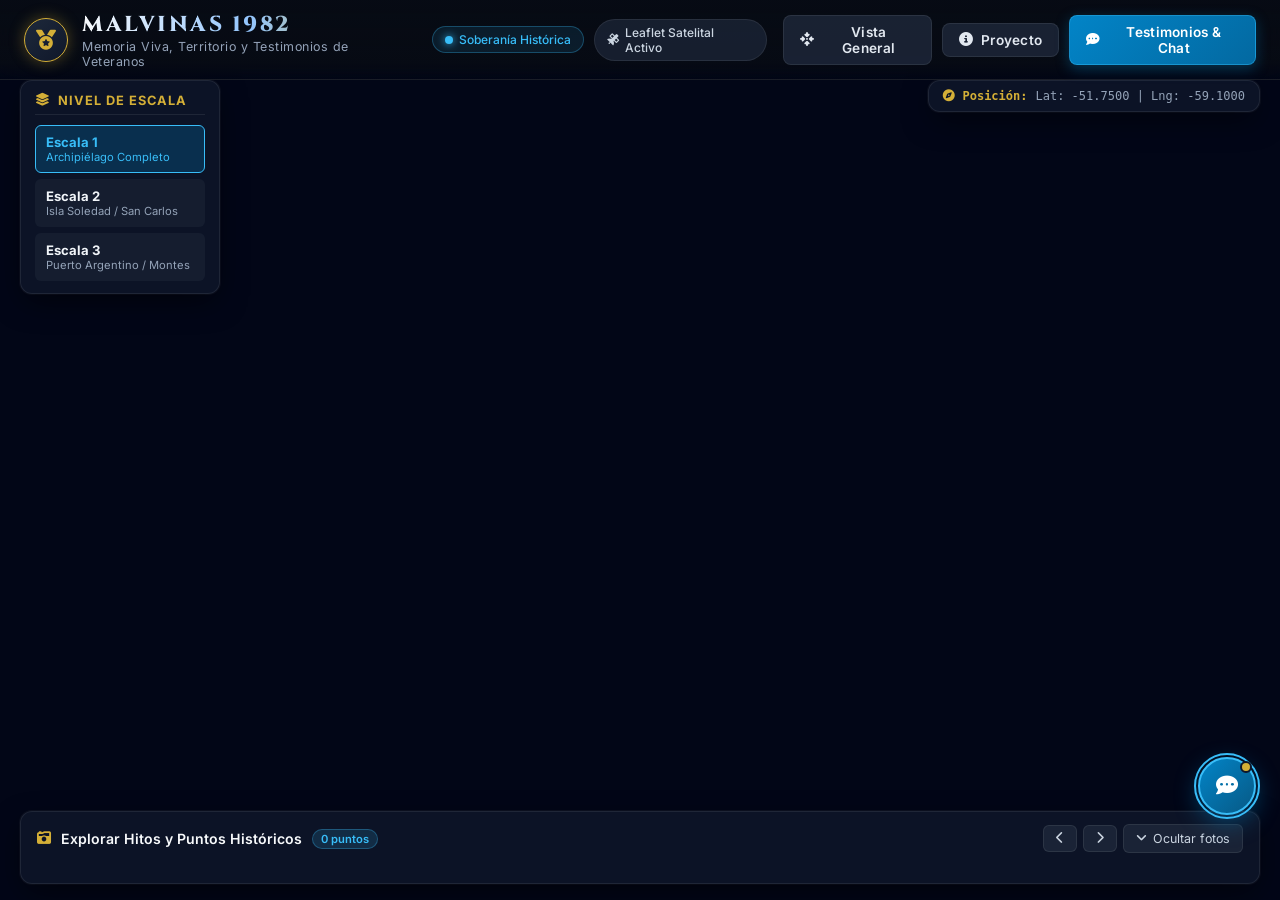
==== index.html @ 381d11f9 "Add files via upload" ====
<!DOCTYPE html>
<html lang="es">
<head>
  <meta charset="UTF-8">
  <meta name="viewport" content="width=device-width, initial-scale=1.0">
  <meta name="description" content="Portal interactivo conmemorativo de la Guerra de Malvinas de 1982. Exploración cartográfica por escalas, testimonios de veteranos e inteligencia artificial para la preservación de la memoria.">
  <title>Malvinas 1982 | Memoria, Territorio y Testimonios</title>

  <!-- Google Fonts: Cinzel para títulos conmemorativos e Inter para la interfaz moderna -->
  <link rel="preconnect" href="https://fonts.googleapis.com">
  <link rel="preconnect" href="https://fonts.gstatic.com" crossorigin>
  <link href="https://fonts.googleapis.com/css2?family=Cinzel:wght@600;700;900&family=Inter:wght@300;400;500;600;700&display=swap" rel="stylesheet">

  <!-- Leaflet.js CSS (100% Gratuito y Libre) -->
  <link rel="stylesheet" href="https://unpkg.com/leaflet@1.9.4/dist/leaflet.css" integrity="sha256-p4NxAoJBhIIN+hmNHrzRCf9tD/miZyoHS5obTRR9BMY=" crossorigin="" />

  <!-- Font Awesome para Iconografía -->
  <link rel="stylesheet" href="https://cdnjs.cloudflare.com/ajax/libs/font-awesome/6.5.1/css/all.min.css">

  <!-- Estilos del Proyecto -->
  <link rel="stylesheet" href="styles.css">
</head>
<body>

  <!-- ==================== HEADER / HERO CONMEMORATIVO ==================== -->
  <header class="main-header" id="main-header">
    <div class="header-content">
      <div class="brand">
        <div class="memorial-crest">
          <i class="fa-solid fa-medal"></i>
        </div>
        <div class="brand-text">
          <h1>MALVINAS 1982</h1>
          <p class="subtitle">Memoria Viva, Territorio y Testimonios de Veteranos</p>
        </div>
      </div>

      <div class="header-badges">
        <span class="badge badge-flag">
          <span class="flag-dot"></span> Soberanía Histórica
        </span>
        <span class="badge badge-pulse">
          <i class="fa-solid fa-satellite"></i> Leaflet Satelital Activo
        </span>
      </div>

      <nav class="header-controls">
        <button id="btn-reset-map" class="btn btn-secondary" title="Centrar vista en las Islas Malvinas">
          <i class="fa-solid fa-arrows-to-dot"></i> Vista General
        </button>
        <button id="btn-toggle-info" class="btn btn-secondary" title="Ver información del proyecto">
          <i class="fa-solid fa-circle-info"></i> Proyecto
        </button>
        <button id="btn-open-chat-header" class="btn btn-primary" title="Abrir espacio de testimonios y consultas">
          <i class="fa-solid fa-comment-dots"></i> Testimonios & Chat
        </button>
      </nav>
    </div>
  </header>

  <!-- ==================== CONTENEDOR PRINCIPAL: MAPA INTERACTIVO ==================== -->
  <main class="map-viewport-wrapper">
    <!-- Contenedor del Mapa Leaflet -->
    <div id="map" class="interactive-map"></div>

    <!-- Barra Superior de Control de Escalas y Capas Flotante -->
    <div class="map-floating-overlay top-left">
      <div class="scale-selector-card glass-panel">
        <div class="scale-header">
          <i class="fa-solid fa-layer-group"></i>
          <span>Nivel de Escala</span>
        </div>
        <div class="scale-buttons" id="scale-buttons">
          <button class="scale-btn active" data-zoom="8" data-lat="-51.75" data-lng="-59.10">
            <strong>Escala 1</strong>
            <small>Archipiélago Completo</small>
          </button>
          <button class="scale-btn" data-zoom="10" data-lat="-51.70" data-lng="-58.50">
            <strong>Escala 2</strong>
            <small>Isla Soledad / San Carlos</small>
          </button>
          <button class="scale-btn" data-zoom="13" data-lat="-51.692" data-lng="-57.858">
            <strong>Escala 3</strong>
            <small>Puerto Argentino / Montes</small>
          </button>
        </div>
      </div>
    </div>

    <!-- Leyenda Cartográfica y Coordenadas -->
    <div class="map-floating-overlay top-right">
      <div class="coordinates-card glass-panel" id="coordinates-display">
        <span class="coord-label"><i class="fa-solid fa-compass"></i> Posición:</span>
        <span id="coord-values">Lat: -51.7500 | Lng: -59.1000</span>
      </div>
    </div>

    <!-- ==================== CINTA INFERIOR DE EXPLORACIÓN FOTOGRÁFICA (Como Google Maps) ==================== -->
    <section class="photo-exploration-strip glass-panel" id="photo-strip" aria-label="Exploración fotográfica de hitos históricos">
      <div class="strip-header">
        <div class="strip-title">
          <i class="fa-solid fa-camera-retro"></i>
          <span>Explorar Hitos y Puntos Históricos</span>
          <span class="badge-count" id="points-count">0 puntos</span>
        </div>
        <div class="strip-actions">
          <button id="btn-scroll-left" class="btn-scroll" title="Desplazar a la izquierda"><i class="fa-solid fa-chevron-left"></i></button>
          <button id="btn-scroll-right" class="btn-scroll" title="Desplazar a la derecha"><i class="fa-solid fa-chevron-right"></i></button>
          <button id="btn-toggle-strip" class="btn-toggle-strip" title="Minimizar / Expandir galería de fotos">
            <i class="fa-solid fa-angle-down" id="toggle-strip-icon"></i>
            <span id="toggle-strip-text">Ocultar fotos</span>
          </button>
        </div>
      </div>

      <!-- Carrusel horizontal de fotos de escala / lugares -->
      <div class="photo-cards-container" id="photo-cards-container">
        <!-- Generado dinámicamente desde app.js con datos de puntos históricos -->
      </div>
    </section>
  </main>

  <!-- ==================== MODAL DE INFORMACIÓN HISTÓRICA DETALLADA ==================== -->
  <div class="modal-backdrop" id="modal-backdrop">
    <div class="detail-modal glass-panel" id="detail-modal">
      <button class="modal-close" id="modal-close-btn" aria-label="Cerrar ventana"><i class="fa-solid fa-xmark"></i></button>
      <div class="modal-image-container">
        <img id="modal-image" src="" alt="Fotografía histórica">
        <div class="modal-badge-container">
          <span class="modal-tag" id="modal-tag">Zona Histórica</span>
        </div>
      </div>
      <div class="modal-body">
        <h2 id="modal-title">Título del Hito</h2>
        <p class="modal-date" id="modal-date"><i class="fa-regular fa-calendar"></i> Fecha clave: 1982</p>
        <div class="modal-description" id="modal-description">
          Descripción detallada del combate, el regimiento involucrado y su significado histórico.
        </div>
        <div class="modal-footer-actions">
          <button class="btn btn-secondary" id="btn-fly-to-point">
            <i class="fa-solid fa-location-crosshairs"></i> Enfocar en Mapa
          </button>
          <button class="btn btn-primary" id="btn-story-about-this">
            <i class="fa-solid fa-feather-pointed"></i> Dejar o Consultar Testimonio sobre este lugar
          </button>
        </div>
      </div>
    </div>
  </div>

  <!-- ==================== MODAL INFORMATIVO DEL PROYECTO (SECTORES 1, 2 Y 3) ==================== -->
  <div class="modal-backdrop" id="info-modal-backdrop">
    <div class="detail-modal glass-panel info-project-modal">
      <button class="modal-close" id="info-modal-close-btn" aria-label="Cerrar"><i class="fa-solid fa-xmark"></i></button>
      <div class="modal-body">
        <h2>Proyecto Académico: Malvinas 1982</h2>
        <p class="lead-text">Plataforma interactiva para la divulgación histórica y el rescate de la memoria viva.</p>
        
        <div class="sectors-grid">
          <div class="sector-card active-sector">
            <div class="sector-icon"><i class="fa-solid fa-laptop-code"></i></div>
            <h3>Sector 1 (Frontend UI/UX)</h3>
            <p>Mapa satelital libre (Leaflet.js), galería de fotos sincronizada y widget conversacional.</p>
            <span class="sector-status">Módulo Actual</span>
          </div>

          <div class="sector-card">
            <div class="sector-icon"><i class="fa-solid fa-brain"></i></div>
            <h3>Sector 2 (Agente IA)</h3>
            <p>Procesamiento de lenguaje natural y recopilación respetuosa de historias de veteranos.</p>
            <span class="sector-status">En Desarrollo</span>
          </div>

          <div class="sector-card">
            <div class="sector-icon"><i class="fa-solid fa-server"></i></div>
            <h3>Sector 3 (API & Base de Datos)</h3>
            <p>Persistencia segura de testimonios, gestión de sesiones y almacenamiento histórico.</p>
            <span class="sector-status">En Desarrollo</span>
          </div>
        </div>

        <div class="modal-footer-actions">
          <button class="btn btn-primary" id="btn-close-project-info">Entendido</button>
        </div>
      </div>
    </div>
  </div>

  <!-- ==================== WIDGET DE CHATBOT (BURBUJA FLOTANTE) ==================== -->
  <div class="chatbot-widget-container" id="chatbot-container">
    <!-- Botón Burbuja Flotante -->
    <button class="chat-bubble-button" id="chat-toggle-button" aria-label="Abrir asistente de testimonios y consultas">
      <div class="bubble-pulse-ring"></div>
      <i class="fa-solid fa-comment-dots icon-open"></i>
      <i class="fa-solid fa-xmark icon-close"></i>
      <span class="bubble-notification-dot"></span>
    </button>

    <!-- Ventana Desplegable del Chatbot -->
    <div class="chat-window glass-panel" id="chat-window">
      <!-- Encabezado del Chat -->
      <div class="chat-header">
        <div class="chat-avatar">
          <i class="fa-solid fa-flag"></i>
        </div>
        <div class="chat-info">
          <h3>Testimonios de Malvinas</h3>
          <p class="chat-status"><span class="status-indicator"></span> Agente IA listo (Sector 2 & 3)</p>
        </div>
        <div class="chat-header-actions">
          <button id="btn-minimize-chat" title="Minimizar chat"><i class="fa-solid fa-minus"></i></button>
        </div>
      </div>

      <!-- Selector de Modo de Interacción -->
      <div class="chat-mode-tabs">
        <button class="chat-tab active" id="tab-veterano" data-mode="testimonio_veterano">
          <i class="fa-solid fa-user-shield"></i> Soy Veterano (Contar Historia)
        </button>
        <button class="chat-tab" id="tab-consulta" data-mode="consulta_historica">
          <i class="fa-solid fa-book-bookmark"></i> Consulta Histórica
        </button>
      </div>

      <!-- Área de Mensajes -->
      <div class="chat-messages" id="chat-messages">
        <!-- Mensaje de bienvenida inicial -->
        <div class="message-bubble bot-message">
          <div class="bubble-sender"><i class="fa-solid fa-shield-halved"></i> Guardián de la Memoria</div>
          <div class="bubble-text">
            Bienvenido al portal conmemorativo de Malvinas. Si eres veterano o familiar, este espacio está dedicado a preservar tu historia de forma permanente. Si deseas aprender o investigar sobre los hechos de 1982, puedes realizar cualquier consulta histórica.
          </div>
          <span class="message-time">Ahora</span>
        </div>
      </div>

      <!-- Indicador de "Escribiendo..." -->
      <div class="chat-typing-indicator" id="chat-typing" style="display: none;">
        <span></span><span></span><span></span>
        <small>El agente de IA está procesando...</small>
      </div>

      <!-- Sugerencias Rápidas / Chips -->
      <div class="chat-chips-container" id="chat-chips">
        <button class="chip-btn" data-text="Quiero registrar mi vivencia en las islas">🎖️ Contar mi historia</button>
        <button class="chip-btn" data-text="¿Qué ocurrió en el combate de Monte Longdon?">📍 Monte Longdon</button>
        <button class="chip-btn" data-text="¿Cuál fue el rol del Batallón de Infantería de Marina 5?">⚓ BIM 5</button>
      </div>

      <!-- Formulario de Entrada de Mensaje -->
      <form class="chat-input-form" id="chat-form">
        <div class="input-wrapper">
          <textarea id="chat-input" placeholder="Escribe tu testimonio o consulta histórica..." rows="1" required></textarea>
        </div>
        <button type="submit" class="btn-send-message" id="btn-send" title="Enviar mensaje">
          <i class="fa-solid fa-paper-plane"></i>
        </button>
      </form>
    </div>
  </div>

  <!-- Leaflet.js JS (100% Gratuito y Libre) -->
  <script src="https://unpkg.com/leaflet@1.9.4/dist/leaflet.js" integrity="sha256-20nQCchB9co0qIjJZRGuk2/Z9VM+kNiyxNV1lvTlZBo=" crossorigin=""></script>

  <!-- Lógica Principal del Frontend (Sector 1) -->
  <script src="app.js"></script>
</body>
</html>
---- styles.css ----
/* ==========================================================================
   MALVINAS 1982 - SISTEMA DE DISEÑO & ESTILOS GLOBALES
   ========================================================================== */

:root {
  /* Paleta Solemne & Austral */
  --bg-primary: #070b14;
  --bg-surface: #0f172a;
  --bg-card: rgba(15, 23, 42, 0.85);
  --bg-card-hover: rgba(30, 41, 59, 0.95);
  
  /* Colores de Acento y Conmemorativos */
  --accent-gold: #d4af37;
  --accent-gold-light: #fef08a;
  --accent-gold-glow: rgba(212, 175, 55, 0.35);
  --accent-cyan: #38bdf8;
  --accent-blue-deep: #0284c7;
  --accent-flag-white: #f8fafc;
  --accent-flag-blue: #70b7ff;

  /* Estados y Alertas */
  --color-success: #10b981;
  --color-danger: #ef4444;

  /* Tipografías */
  --font-serif: 'Cinzel', serif, Georgia;
  --font-sans: 'Inter', -apple-system, BlinkMacSystemFont, 'Segoe UI', Roboto, sans-serif;

  /* Bordes, Sombras y Blur */
  --border-subtle: rgba(255, 255, 255, 0.08);
  --border-active: rgba(212, 175, 55, 0.6);
  --shadow-lg: 0 10px 30px -5px rgba(0, 0, 0, 0.6), 0 0 1px 1px rgba(255, 255, 255, 0.05);
  --shadow-glow: 0 0 25px rgba(56, 189, 248, 0.25);
  --glass-blur: blur(12px);

  /* Transiciones */
  --transition-fast: 0.2s cubic-bezier(0.4, 0, 0.2, 1);
  --transition-normal: 0.35s cubic-bezier(0.4, 0, 0.2, 1);
}

/* ==================== RESET & BASE ==================== */
*, *::before, *::after {
  box-sizing: border-box;
  margin: 0;
  padding: 0;
}

html, body {
  width: 100%;
  height: 100%;
  overflow: hidden;
  background-color: var(--bg-primary);
  color: var(--accent-flag-white);
  font-family: var(--font-sans);
  -webkit-font-smoothing: antialiased;
}

button {
  font-family: inherit;
  cursor: pointer;
  border: none;
  background: none;
  outline: none;
  transition: all var(--transition-fast);
}

/* ==================== HEADER CONMEMORATIVO ==================== */
.main-header {
  position: absolute;
  top: 0;
  left: 0;
  right: 0;
  z-index: 1000;
  background: linear-gradient(180deg, rgba(7, 11, 20, 0.95) 0%, rgba(7, 11, 20, 0.75) 80%, transparent 100%);
  backdrop-filter: var(--glass-blur);
  border-bottom: 1px solid var(--border-subtle);
  padding: 10px 24px;
}

.header-content {
  display: flex;
  align-items: center;
  justify-content: space-between;
  max-width: 1800px;
  margin: 0 auto;
  gap: 16px;
}

.brand {
  display: flex;
  align-items: center;
  gap: 14px;
}

.memorial-crest {
  width: 44px;
  height: 44px;
  border-radius: 50%;
  background: linear-gradient(135deg, #1e293b, #0f172a);
  border: 1.5px solid var(--accent-gold);
  display: flex;
  align-items: center;
  justify-content: center;
  color: var(--accent-gold);
  font-size: 1.25rem;
  box-shadow: 0 0 15px var(--accent-gold-glow);
}

.brand-text h1 {
  font-family: var(--font-serif);
  font-size: 1.35rem;
  font-weight: 800;
  letter-spacing: 2.5px;
  background: linear-gradient(90deg, #f8fafc, #93c5fd, #d4af37);
  -webkit-background-clip: text;
  -webkit-text-fill-color: transparent;
}

.brand-text .subtitle {
  font-size: 0.78rem;
  color: #94a3b8;
  letter-spacing: 0.5px;
}

.header-badges {
  display: flex;
  align-items: center;
  gap: 10px;
}

.badge {
  display: inline-flex;
  align-items: center;
  gap: 6px;
  padding: 5px 12px;
  border-radius: 999px;
  font-size: 0.75rem;
  font-weight: 500;
  background: rgba(30, 41, 59, 0.7);
  border: 1px solid var(--border-subtle);
  color: #cbd5e1;
}

.badge-flag {
  background: rgba(56, 189, 248, 0.1);
  border-color: rgba(56, 189, 248, 0.3);
  color: var(--accent-cyan);
}

.flag-dot {
  width: 8px;
  height: 8px;
  border-radius: 50%;
  background: #38bdf8;
  box-shadow: 0 0 8px #38bdf8;
}

.header-controls {
  display: flex;
  align-items: center;
  gap: 10px;
}

/* ==================== BOTONES GENERALES ==================== */
.btn {
  display: inline-flex;
  align-items: center;
  gap: 8px;
  padding: 8px 16px;
  border-radius: 8px;
  font-size: 0.85rem;
  font-weight: 600;
  letter-spacing: 0.3px;
  transition: all var(--transition-fast);
}

.btn-primary {
  background: linear-gradient(135deg, #0284c7, #0369a1);
  color: #ffffff;
  border: 1px solid rgba(56, 189, 248, 0.4);
  box-shadow: 0 4px 14px rgba(2, 132, 199, 0.35);
}

.btn-primary:hover {
  background: linear-gradient(135deg, #0369a1, #0284c7);
  transform: translateY(-1px);
  box-shadow: 0 6px 18px rgba(2, 132, 199, 0.5);
}

.btn-secondary {
  background: rgba(30, 41, 59, 0.8);
  color: #e2e8f0;
  border: 1px solid var(--border-subtle);
}

.btn-secondary:hover {
  background: rgba(51, 65, 85, 0.9);
  border-color: rgba(255, 255, 255, 0.2);
  transform: translateY(-1px);
}

/* ==================== VIEWPORT DEL MAPA ==================== */
.map-viewport-wrapper {
  position: relative;
  width: 100vw;
  height: 100vh;
  padding-top: 65px;
}

.interactive-map {
  width: 100%;
  height: 100%;
  background: #020617;
  z-index: 1;
}

/* ==================== PANELES FLOTANTES SOBRE EL MAPA ==================== */
.glass-panel {
  background: var(--bg-card);
  backdrop-filter: var(--glass-blur);
  border: 1px solid var(--border-subtle);
  border-radius: 12px;
  box-shadow: var(--shadow-lg);
}

.map-floating-overlay {
  position: absolute;
  z-index: 500;
  pointer-events: none;
}

.map-floating-overlay > * {
  pointer-events: auto;
}

.map-floating-overlay.top-left {
  top: 80px;
  left: 20px;
}

.map-floating-overlay.top-right {
  top: 80px;
  right: 20px;
}

/* Selector de Escalas */
.scale-selector-card {
  padding: 12px 14px;
  display: flex;
  flex-direction: column;
  gap: 10px;
  min-width: 200px;
}

.scale-header {
  display: flex;
  align-items: center;
  gap: 8px;
  font-size: 0.8rem;
  text-transform: uppercase;
  letter-spacing: 1px;
  color: var(--accent-gold);
  font-weight: 700;
  padding-bottom: 6px;
  border-bottom: 1px solid var(--border-subtle);
}

.scale-buttons {
  display: flex;
  flex-direction: column;
  gap: 6px;
}

.scale-btn {
  display: flex;
  flex-direction: column;
  align-items: flex-start;
  padding: 8px 10px;
  border-radius: 6px;
  background: rgba(30, 41, 59, 0.5);
  border: 1px solid transparent;
  color: #94a3b8;
  text-align: left;
}

.scale-btn strong {
  font-size: 0.82rem;
  color: #f1f5f9;
}

.scale-btn small {
  font-size: 0.7rem;
}

.scale-btn:hover {
  background: rgba(51, 65, 85, 0.7);
  color: #ffffff;
}

.scale-btn.active {
  background: rgba(2, 132, 199, 0.25);
  border-color: var(--accent-cyan);
  color: var(--accent-cyan);
}

.scale-btn.active strong {
  color: var(--accent-cyan);
}

/* Coordenadas */
.coordinates-card {
  padding: 8px 14px;
  font-size: 0.75rem;
  font-family: monospace;
  color: #94a3b8;
  display: flex;
  align-items: center;
  gap: 8px;
}

.coordinates-card .coord-label {
  color: var(--accent-gold);
  font-weight: 600;
}

/* ==================== CINTA INFERIOR DE FOTOS (GOOGLE MAPS STYLE) ==================== */
.photo-exploration-strip {
  position: absolute;
  bottom: 16px;
  left: 20px;
  right: 20px;
  z-index: 600;
  padding: 12px 16px 14px;
  display: flex;
  flex-direction: column;
  gap: 10px;
  transition: transform var(--transition-normal), opacity var(--transition-normal);
  max-width: 1760px;
  margin: 0 auto;
}

.photo-exploration-strip.minimized {
  transform: translateY(calc(100% - 46px));
}

.strip-header {
  display: flex;
  align-items: center;
  justify-content: space-between;
}

.strip-title {
  display: flex;
  align-items: center;
  gap: 10px;
  font-size: 0.88rem;
  font-weight: 600;
  color: #f8fafc;
}

.strip-title i {
  color: var(--accent-gold);
}

.badge-count {
  font-size: 0.7rem;
  padding: 2px 8px;
  border-radius: 999px;
  background: rgba(56, 189, 248, 0.15);
  color: var(--accent-cyan);
  border: 1px solid rgba(56, 189, 248, 0.3);
}

.strip-actions {
  display: flex;
  align-items: center;
  gap: 6px;
}

.btn-scroll, .btn-toggle-strip {
  padding: 6px 12px;
  border-radius: 6px;
  background: rgba(30, 41, 59, 0.8);
  border: 1px solid var(--border-subtle);
  color: #cbd5e1;
  font-size: 0.78rem;
  display: inline-flex;
  align-items: center;
  gap: 6px;
}

.btn-scroll:hover, .btn-toggle-strip:hover {
  background: rgba(51, 65, 85, 0.9);
  color: #ffffff;
  border-color: rgba(255, 255, 255, 0.2);
}

/* Carrusel Horizontal */
.photo-cards-container {
  display: flex;
  gap: 12px;
  overflow-x: auto;
  overflow-y: hidden;
  padding-bottom: 6px;
  scroll-behavior: smooth;
}

.photo-cards-container::-webkit-scrollbar {
  height: 6px;
}

.photo-cards-container::-webkit-scrollbar-track {
  background: rgba(15, 23, 42, 0.6);
  border-radius: 4px;
}

.photo-cards-container::-webkit-scrollbar-thumb {
  background: rgba(71, 85, 105, 0.7);
  border-radius: 4px;
}

.photo-cards-container::-webkit-scrollbar-thumb:hover {
  background: var(--accent-cyan);
}

/* Tarjeta Individual de Foto */
.photo-card {
  flex: 0 0 200px;
  height: 140px;
  position: relative;
  border-radius: 8px;
  overflow: hidden;
  cursor: pointer;
  border: 1.5px solid var(--border-subtle);
  background: #020617;
  transition: transform var(--transition-fast), border-color var(--transition-fast), box-shadow var(--transition-fast);
}

.photo-card:hover {
  transform: translateY(-4px);
  border-color: var(--accent-cyan);
  box-shadow: 0 8px 20px rgba(0, 0, 0, 0.7), 0 0 12px rgba(56, 189, 248, 0.4);
}

.photo-card.active {
  border-color: var(--accent-gold);
  box-shadow: 0 0 18px var(--accent-gold-glow);
}

.photo-card-img {
  width: 100%;
  height: 100%;
  object-fit: cover;
  transition: transform 0.5s ease;
}

.photo-card:hover .photo-card-img {
  transform: scale(1.08);
}

.photo-card-overlay {
  position: absolute;
  inset: 0;
  background: linear-gradient(180deg, rgba(0, 0, 0, 0.2) 0%, rgba(7, 11, 20, 0.9) 100%);
  display: flex;
  flex-direction: column;
  justify-content: space-between;
  padding: 8px 10px;
}

.photo-card-badge {
  align-self: flex-start;
  font-size: 0.65rem;
  font-weight: 700;
  padding: 2px 6px;
  border-radius: 4px;
  background: rgba(15, 23, 42, 0.85);
  backdrop-filter: blur(4px);
  color: var(--accent-cyan);
  border: 1px solid rgba(56, 189, 248, 0.3);
}

.photo-card-info h4 {
  font-size: 0.82rem;
  font-weight: 600;
  color: #f8fafc;
  margin-bottom: 2px;
  white-space: nowrap;
  overflow: hidden;
  text-overflow: ellipsis;
}

.photo-card-info p {
  font-size: 0.68rem;
  color: #94a3b8;
  display: flex;
  align-items: center;
  gap: 4px;
}

/* ==================== CUSTOM LEAFLET STYLING ==================== */
.leaflet-popup-content-wrapper {
  background: rgba(15, 23, 42, 0.95) !important;
  backdrop-filter: blur(12px) !important;
  color: #f8fafc !important;
  border-radius: 10px !important;
  border: 1px solid var(--border-active) !important;
  box-shadow: 0 10px 25px rgba(0, 0, 0, 0.7) !important;
}

.leaflet-popup-tip {
  background: rgba(15, 23, 42, 0.95) !important;
  border: 1px solid var(--border-active) !important;
}

.custom-popup-content h3 {
  font-family: var(--font-serif);
  font-size: 1rem;
  color: var(--accent-gold);
  margin-bottom: 4px;
}

.custom-popup-content p {
  font-size: 0.78rem;
  color: #cbd5e1;
  line-height: 1.4;
  margin-bottom: 8px;
}

.popup-link-btn {
  font-size: 0.75rem;
  color: var(--accent-cyan);
  font-weight: 600;
  display: inline-flex;
  align-items: center;
  gap: 4px;
}

.popup-link-btn:hover {
  text-decoration: underline;
}

/* Custom Marker Pins */
.memorial-pin {
  width: 32px;
  height: 32px;
  background: linear-gradient(135deg, #d4af37, #996515);
  border: 2px solid #ffffff;
  border-radius: 50%;
  display: flex;
  align-items: center;
  justify-content: center;
  color: #ffffff;
  font-size: 0.85rem;
  box-shadow: 0 0 14px rgba(212, 175, 55, 0.8);
  position: relative;
  cursor: pointer;
  transition: transform var(--transition-fast);
}

.memorial-pin:hover {
  transform: scale(1.2);
}

.memorial-pin::after {
  content: '';
  position: absolute;
  width: 100%;
  height: 100%;
  border-radius: 50%;
  border: 2px solid var(--accent-gold);
  animation: pulse-ring 2s infinite;
}

@keyframes pulse-ring {
  0% { transform: scale(1); opacity: 0.8; }
  100% { transform: scale(1.8); opacity: 0; }
}

/* ==================== WIDGET DE CHATBOT (BURBUJA FLOTANTE) ==================== */
.chatbot-widget-container {
  position: fixed;
  bottom: 85px;
  right: 24px;
  z-index: 1100;
}

/* Botón Burbuja Flotante */
.chat-bubble-button {
  width: 58px;
  height: 58px;
  border-radius: 50%;
  background: linear-gradient(135deg, #0284c7, #075985);
  border: 2px solid var(--accent-cyan);
  color: #ffffff;
  font-size: 1.35rem;
  display: flex;
  align-items: center;
  justify-content: center;
  box-shadow: 0 8px 25px rgba(2, 132, 199, 0.45);
  position: relative;
  transition: transform var(--transition-normal), box-shadow var(--transition-normal);
}

.chat-bubble-button:hover {
  transform: scale(1.08);
  box-shadow: 0 10px 30px rgba(2, 132, 199, 0.65);
}

.chat-bubble-button .icon-close {
  display: none;
}

.chatbot-widget-container.open .icon-open {
  display: none;
}

.chatbot-widget-container.open .icon-close {
  display: block;
}

.bubble-pulse-ring {
  position: absolute;
  inset: -6px;
  border-radius: 50%;
  border: 2px solid var(--accent-cyan);
  animation: pulse-ring 2.5s infinite;
}

.bubble-notification-dot {
  position: absolute;
  top: 2px;
  right: 2px;
  width: 12px;
  height: 12px;
  background: var(--accent-gold);
  border: 2px solid var(--bg-surface);
  border-radius: 50%;
}

/* Ventana de Chat */
.chat-window {
  position: absolute;
  bottom: 70px;
  right: 0;
  width: 390px;
  height: 560px;
  max-height: calc(100vh - 120px);
  display: flex;
  flex-direction: column;
  overflow: hidden;
  opacity: 0;
  visibility: hidden;
  transform: translateY(20px) scale(0.96);
  transition: opacity var(--transition-normal), transform var(--transition-normal), visibility var(--transition-normal);
}

.chatbot-widget-container.open .chat-window {
  opacity: 1;
  visibility: visible;
  transform: translateY(0) scale(1);
}

/* Cabecera del Chat */
.chat-header {
  padding: 14px 16px;
  background: rgba(15, 23, 42, 0.95);
  border-bottom: 1px solid var(--border-subtle);
  display: flex;
  align-items: center;
  gap: 12px;
}

.chat-avatar {
  width: 36px;
  height: 36px;
  border-radius: 50%;
  background: linear-gradient(135deg, #0284c7, #1e293b);
  border: 1px solid var(--accent-gold);
  display: flex;
  align-items: center;
  justify-content: center;
  color: var(--accent-gold);
}

.chat-info h3 {
  font-size: 0.9rem;
  font-weight: 700;
  color: #f8fafc;
}

.chat-status {
  font-size: 0.72rem;
  color: #94a3b8;
  display: flex;
  align-items: center;
  gap: 6px;
}

.status-indicator {
  width: 7px;
  height: 7px;
  border-radius: 50%;
  background: var(--color-success);
  box-shadow: 0 0 6px var(--color-success);
}

.chat-header-actions button {
  color: #94a3b8;
  padding: 4px;
}

.chat-header-actions button:hover {
  color: #ffffff;
}

/* Pestañas de Modo */
.chat-mode-tabs {
  display: flex;
  background: rgba(2, 6, 23, 0.7);
  padding: 4px;
  gap: 4px;
  border-bottom: 1px solid var(--border-subtle);
}

.chat-tab {
  flex: 1;
  padding: 8px 6px;
  border-radius: 6px;
  font-size: 0.72rem;
  font-weight: 600;
  color: #94a3b8;
  display: flex;
  align-items: center;
  justify-content: center;
  gap: 6px;
}

.chat-tab:hover {
  color: #ffffff;
  background: rgba(30, 41, 59, 0.4);
}

.chat-tab.active {
  background: rgba(2, 132, 199, 0.3);
  color: var(--accent-cyan);
  border: 1px solid rgba(56, 189, 248, 0.3);
}

/* Área de Mensajes */
.chat-messages {
  flex: 1;
  overflow-y: auto;
  padding: 16px;
  display: flex;
  flex-direction: column;
  gap: 12px;
}

.chat-messages::-webkit-scrollbar {
  width: 5px;
}

.chat-messages::-webkit-scrollbar-thumb {
  background: rgba(51, 65, 85, 0.6);
  border-radius: 4px;
}

.message-bubble {
  max-width: 85%;
  padding: 10px 14px;
  border-radius: 12px;
  font-size: 0.82rem;
  line-height: 1.45;
  display: flex;
  flex-direction: column;
  gap: 4px;
  word-break: break-word;
}

.bot-message {
  align-self: flex-start;
  background: rgba(30, 41, 59, 0.85);
  border: 1px solid var(--border-subtle);
  color: #f1f5f9;
  border-top-left-radius: 2px;
}

.user-message {
  align-self: flex-end;
  background: linear-gradient(135deg, #0284c7, #0369a1);
  color: #ffffff;
  border-top-right-radius: 2px;
  box-shadow: 0 4px 12px rgba(2, 132, 199, 0.3);
}

.bubble-sender {
  font-size: 0.68rem;
  color: var(--accent-gold);
  font-weight: 600;
  display: flex;
  align-items: center;
  gap: 4px;
}

.message-time {
  font-size: 0.65rem;
  color: #94a3b8;
  align-self: flex-end;
}

/* Indicador de "Escribiendo..." */
.chat-typing-indicator {
  padding: 8px 16px;
  display: flex;
  align-items: center;
  gap: 4px;
  color: #94a3b8;
  font-size: 0.72rem;
}

.chat-typing-indicator span {
  width: 6px;
  height: 6px;
  border-radius: 50%;
  background: var(--accent-cyan);
  animation: typing 1.4s infinite ease-in-out both;
}

.chat-typing-indicator span:nth-child(1) { animation-delay: -0.32s; }
.chat-typing-indicator span:nth-child(2) { animation-delay: -0.16s; }

@keyframes typing {
  0%, 80%, 100% { transform: scale(0); }
  40% { transform: scale(1); }
}

/* Sugerencias Rápidas / Chips */
.chat-chips-container {
  display: flex;
  gap: 6px;
  overflow-x: auto;
  padding: 6px 12px;
  border-top: 1px solid var(--border-subtle);
  background: rgba(7, 11, 20, 0.4);
}

.chat-chips-container::-webkit-scrollbar {
  display: none;
}

.chip-btn {
  white-space: nowrap;
  font-size: 0.7rem;
  padding: 4px 10px;
  border-radius: 999px;
  background: rgba(30, 41, 59, 0.6);
  border: 1px solid var(--border-subtle);
  color: #cbd5e1;
}

.chip-btn:hover {
  background: rgba(56, 189, 248, 0.2);
  border-color: var(--accent-cyan);
  color: #ffffff;
}

/* Formulario de Entrada */
.chat-input-form {
  padding: 10px 12px;
  background: rgba(15, 23, 42, 0.95);
  border-top: 1px solid var(--border-subtle);
  display: flex;
  align-items: center;
  gap: 8px;
}

.input-wrapper {
  flex: 1;
}

.input-wrapper textarea {
  width: 100%;
  background: rgba(2, 6, 23, 0.8);
  border: 1px solid var(--border-subtle);
  border-radius: 8px;
  padding: 8px 12px;
  color: #ffffff;
  font-family: inherit;
  font-size: 0.82rem;
  resize: none;
  outline: none;
  transition: border-color var(--transition-fast);
}

.input-wrapper textarea:focus {
  border-color: var(--accent-cyan);
}

.btn-send-message {
  width: 38px;
  height: 38px;
  border-radius: 8px;
  background: var(--accent-blue-deep);
  color: #ffffff;
  display: flex;
  align-items: center;
  justify-content: center;
  transition: transform var(--transition-fast), background var(--transition-fast);
}

.btn-send-message:hover {
  background: var(--accent-cyan);
  transform: scale(1.05);
}

/* ==================== MODALES ==================== */
.modal-backdrop {
  position: fixed;
  inset: 0;
  z-index: 2000;
  background: rgba(2, 6, 23, 0.8);
  backdrop-filter: blur(8px);
  display: flex;
  align-items: center;
  justify-content: center;
  opacity: 0;
  visibility: hidden;
  transition: opacity var(--transition-normal), visibility var(--transition-normal);
  padding: 20px;
}

.modal-backdrop.open {
  opacity: 1;
  visibility: visible;
}

.detail-modal {
  width: 100%;
  max-width: 600px;
  max-height: 90vh;
  overflow-y: auto;
  position: relative;
  background: var(--bg-surface);
  border: 1px solid var(--border-active);
  transform: translateY(20px) scale(0.95);
  transition: transform var(--transition-normal);
}

.modal-backdrop.open .detail-modal {
  transform: translateY(0) scale(1);
}

.modal-close {
  position: absolute;
  top: 14px;
  right: 14px;
  width: 32px;
  height: 32px;
  border-radius: 50%;
  background: rgba(15, 23, 42, 0.8);
  border: 1px solid var(--border-subtle);
  color: #cbd5e1;
  display: flex;
  align-items: center;
  justify-content: center;
  z-index: 10;
}

.modal-close:hover {
  background: #ef4444;
  color: #ffffff;
}

.modal-image-container {
  width: 100%;
  height: 250px;
  position: relative;
  overflow: hidden;
  border-radius: 12px 12px 0 0;
}

.modal-image-container img {
  width: 100%;
  height: 100%;
  object-fit: cover;
}

.modal-badge-container {
  position: absolute;
  bottom: 12px;
  left: 16px;
}

.modal-tag {
  font-size: 0.72rem;
  font-weight: 700;
  background: rgba(15, 23, 42, 0.85);
  backdrop-filter: blur(6px);
  border: 1px solid var(--accent-cyan);
  color: var(--accent-cyan);
  padding: 4px 10px;
  border-radius: 6px;
}

.modal-body {
  padding: 20px;
}

.modal-body h2 {
  font-family: var(--font-serif);
  font-size: 1.35rem;
  color: var(--accent-gold);
  margin-bottom: 6px;
}

.modal-date {
  font-size: 0.8rem;
  color: #94a3b8;
  margin-bottom: 14px;
}

.modal-description {
  font-size: 0.88rem;
  line-height: 1.6;
  color: #cbd5e1;
  margin-bottom: 20px;
}

.modal-footer-actions {
  display: flex;
  gap: 10px;
  flex-wrap: wrap;
}

/* Modal Info Proyecto */
.info-project-modal .sectors-grid {
  display: grid;
  grid-template-columns: repeat(auto-fit, minmax(160px, 1fr));
  gap: 12px;
  margin: 20px 0;
}

.sector-card {
  background: rgba(30, 41, 59, 0.5);
  border: 1px solid var(--border-subtle);
  border-radius: 8px;
  padding: 14px;
  display: flex;
  flex-direction: column;
  gap: 8px;
}

.sector-card.active-sector {
  border-color: var(--accent-cyan);
  background: rgba(2, 132, 199, 0.15);
}

.sector-icon {
  font-size: 1.25rem;
  color: var(--accent-cyan);
}

.sector-card h3 {
  font-size: 0.85rem;
  color: #f8fafc;
}

.sector-card p {
  font-size: 0.72rem;
  color: #94a3b8;
  line-height: 1.4;
}

.sector-status {
  font-size: 0.65rem;
  font-weight: 700;
  color: var(--accent-gold);
  margin-top: auto;
}

/* ==================== RESPONSIVE ==================== */
@media (max-width: 768px) {
  .brand-text .subtitle, .header-badges {
    display: none;
  }

  .map-floating-overlay.top-left {
    top: 70px;
    left: 10px;
  }

  .map-floating-overlay.top-right {
    display: none;
  }

  .scale-selector-card {
    min-width: 140px;
    padding: 8px;
  }

  .scale-btn small {
    display: none;
  }

  .photo-exploration-strip {
    left: 10px;
    right: 10px;
    bottom: 10px;
  }

  .photo-card {
    flex: 0 0 160px;
    height: 115px;
  }

  .chat-window {
    width: calc(100vw - 20px);
    right: -10px;
    height: 75vh;
  }
}
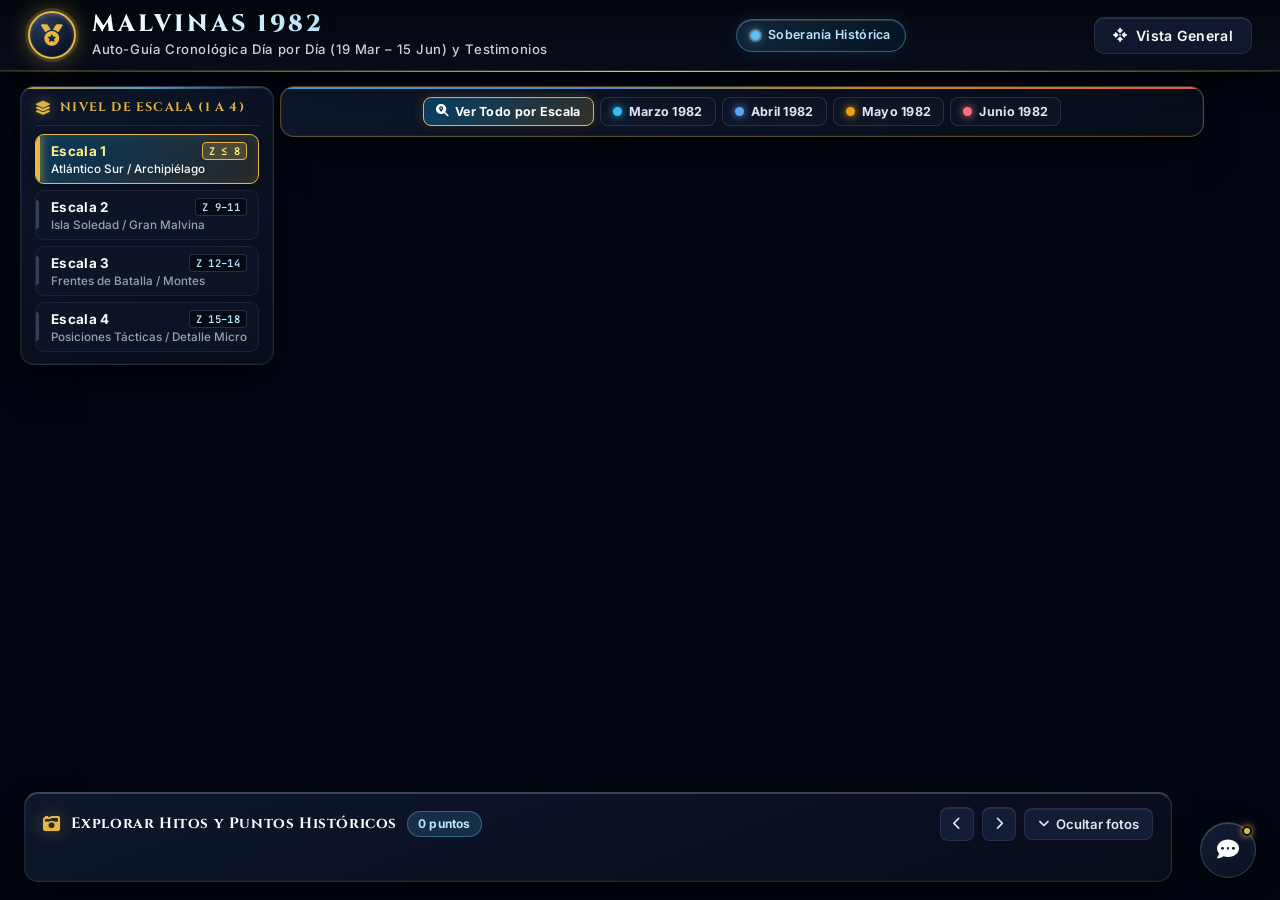
==== commit e842e9ae: "Add files via upload" ====
--- a/index.html
+++ b/index.html
@@ -3,13 +3,13 @@
 <head>
   <meta charset="UTF-8">
   <meta name="viewport" content="width=device-width, initial-scale=1.0">
-  <meta name="description" content="Portal interactivo conmemorativo de la Guerra de Malvinas de 1982. Exploración cartográfica por escalas, testimonios de veteranos e inteligencia artificial para la preservación de la memoria.">
-  <title>Malvinas 1982 | Memoria, Territorio y Testimonios</title>
-
-  <!-- Google Fonts: Cinzel para títulos conmemorativos e Inter para la interfaz moderna -->
+  <meta name="description" content="Portal interactivo y Auto-Guía Cronológica Día por Día de la Guerra de Malvinas de 1982 (19 de marzo al 15 de junio). Exploración cartográfica en 4 escalas, expedientes históricos y testimonios de veteranos.">
+  <title>Malvinas 1982 | Auto-Guía Cronológica, Territorio y Testimonios</title>
+
+  <!-- Google Fonts: Cinzel para títulos conmemorativos, Inter para lectura clara y JetBrains Mono para telemetría cartográfica -->
   <link rel="preconnect" href="https://fonts.googleapis.com">
   <link rel="preconnect" href="https://fonts.gstatic.com" crossorigin>
-  <link href="https://fonts.googleapis.com/css2?family=Cinzel:wght@600;700;900&family=Inter:wght@300;400;500;600;700&display=swap" rel="stylesheet">
+  <link href="https://fonts.googleapis.com/css2?family=Cinzel:wght@600;700;800;900&family=Inter:wght@300;400;500;600;700&family=JetBrains+Mono:wght@400;500;600;700&display=swap" rel="stylesheet">
 
   <!-- Leaflet.js CSS (100% Gratuito y Libre) -->
   <link rel="stylesheet" href="https://unpkg.com/leaflet@1.9.4/dist/leaflet.css" integrity="sha256-p4NxAoJBhIIN+hmNHrzRCf9tD/miZyoHS5obTRR9BMY=" crossorigin="" />
@@ -31,7 +31,7 @@
         </div>
         <div class="brand-text">
           <h1>MALVINAS 1982</h1>
-          <p class="subtitle">Memoria Viva, Territorio y Testimonios de Veteranos</p>
+          <p class="subtitle">Auto-Guía Cronológica Día por Día (19 Mar – 15 Jun) y Testimonios</p>
         </div>
       </div>
 
@@ -39,20 +39,11 @@
         <span class="badge badge-flag">
           <span class="flag-dot"></span> Soberanía Histórica
         </span>
-        <span class="badge badge-pulse">
-          <i class="fa-solid fa-satellite"></i> Leaflet Satelital Activo
-        </span>
       </div>
 
       <nav class="header-controls">
-        <button id="btn-reset-map" class="btn btn-secondary" title="Centrar vista en las Islas Malvinas">
-          <i class="fa-solid fa-arrows-to-dot"></i> Vista General
-        </button>
-        <button id="btn-toggle-info" class="btn btn-secondary" title="Ver información del proyecto">
-          <i class="fa-solid fa-circle-info"></i> Proyecto
-        </button>
-        <button id="btn-open-chat-header" class="btn btn-primary" title="Abrir espacio de testimonios y consultas">
-          <i class="fa-solid fa-comment-dots"></i> Testimonios & Chat
+        <button id="btn-reset-map" class="btn btn-secondary" title="Centrar vista general en el Atlántico Sur y las Islas Malvinas">
+          <i class="fa-solid fa-arrows-to-dot"></i> <span>Vista General</span>
         </button>
       </nav>
     </div>
@@ -63,25 +54,53 @@
     <!-- Contenedor del Mapa Leaflet -->
     <div id="map" class="interactive-map"></div>
 
-    <!-- Barra Superior de Control de Escalas y Capas Flotante -->
+    <!-- Panel Superior Izquierdo: Selector de las 4 Escalas Cartográficas -->
     <div class="map-floating-overlay top-left">
       <div class="scale-selector-card glass-panel">
         <div class="scale-header">
           <i class="fa-solid fa-layer-group"></i>
-          <span>Nivel de Escala</span>
+          <span>Nivel de Escala (1 a 4)</span>
         </div>
         <div class="scale-buttons" id="scale-buttons">
-          <button class="scale-btn active" data-zoom="8" data-lat="-51.75" data-lng="-59.10">
-            <strong>Escala 1</strong>
-            <small>Archipiélago Completo</small>
-          </button>
-          <button class="scale-btn" data-zoom="10" data-lat="-51.70" data-lng="-58.50">
-            <strong>Escala 2</strong>
-            <small>Isla Soledad / San Carlos</small>
-          </button>
-          <button class="scale-btn" data-zoom="13" data-lat="-51.692" data-lng="-57.858">
-            <strong>Escala 3</strong>
-            <small>Puerto Argentino / Montes</small>
+          <button class="scale-btn active" data-scale="1" data-zoom="8" data-lat="-51.75" data-lng="-59.10">
+            <strong>Escala 1 <span class="scale-zoom-tag">Z ≤ 8</span></strong>
+            <small>Atlántico Sur / Archipiélago</small>
+          </button>
+          <button class="scale-btn" data-scale="2" data-zoom="10" data-lat="-51.70" data-lng="-59.00">
+            <strong>Escala 2 <span class="scale-zoom-tag">Z 9–11</span></strong>
+            <small>Isla Soledad / Gran Malvina</small>
+          </button>
+          <button class="scale-btn" data-scale="3" data-zoom="13" data-lat="-51.692" data-lng="-57.930">
+            <strong>Escala 3 <span class="scale-zoom-tag">Z 12–14</span></strong>
+            <small>Frentes de Batalla / Montes</small>
+          </button>
+          <button class="scale-btn" data-scale="4" data-zoom="16" data-lat="-51.6935" data-lng="-57.8595">
+            <strong>Escala 4 <span class="scale-zoom-tag">Z 15–18</span></strong>
+            <small>Posiciones Tácticas / Detalle Micro</small>
+          </button>
+        </div>
+      </div>
+    </div>
+
+    <!-- Panel Superior Central: Filtro por Mes -->
+    <div class="map-floating-overlay top-center" id="chronology-guide-panel">
+      <div class="chronology-guide-card glass-panel">
+        <!-- Filtro por Meses del Conflicto (Marzo a Junio 1982) -->
+        <div class="month-filter-bar" id="month-filter-bar" role="tablist" aria-label="Filtrar hechos históricos por mes">
+          <button type="button" class="month-filter-btn active" data-month="escala" id="btn-filter-escala" title="Mostrar hitos automáticamente según el nivel de zoom (Escalas 1 a 4)">
+            <i class="fa-solid fa-magnifying-glass-location"></i> Ver Todo por Escala
+          </button>
+          <button type="button" class="month-filter-btn month-marzo" data-month="marzo" title="Ver todos los hechos de Marzo de 1982">
+            <span class="month-dot"></span> Marzo 1982
+          </button>
+          <button type="button" class="month-filter-btn month-abril" data-month="abril" title="Ver todos los hechos de Abril de 1982">
+            <span class="month-dot"></span> Abril 1982
+          </button>
+          <button type="button" class="month-filter-btn month-mayo" data-month="mayo" title="Ver todos los hechos de Mayo de 1982">
+            <span class="month-dot"></span> Mayo 1982
+          </button>
+          <button type="button" class="month-filter-btn month-junio" data-month="junio" title="Ver todos los hechos de Junio de 1982">
+            <span class="month-dot"></span> Junio 1982
           </button>
         </div>
       </div>
@@ -95,12 +114,12 @@
       </div>
     </div>
 
-    <!-- ==================== CINTA INFERIOR DE EXPLORACIÓN FOTOGRÁFICA (Como Google Maps) ==================== -->
+    <!-- ==================== CINTA INFERIOR DE EXPLORACIÓN FOTOGRÁFICA ==================== -->
     <section class="photo-exploration-strip glass-panel" id="photo-strip" aria-label="Exploración fotográfica de hitos históricos">
       <div class="strip-header">
         <div class="strip-title">
           <i class="fa-solid fa-camera-retro"></i>
-          <span>Explorar Hitos y Puntos Históricos</span>
+          <span id="strip-mode-title">Explorar Hitos y Puntos Históricos</span>
           <span class="badge-count" id="points-count">0 puntos</span>
         </div>
         <div class="strip-actions">
@@ -120,77 +139,129 @@
     </section>
   </main>
 
-  <!-- ==================== MODAL DE INFORMACIÓN HISTÓRICA DETALLADA ==================== -->
+  <!-- ==================== MODAL DOCUMENTAL DE EXPEDIENTE HISTÓRICO ==================== -->
   <div class="modal-backdrop" id="modal-backdrop">
-    <div class="detail-modal glass-panel" id="detail-modal">
+    <div class="detail-modal glass-panel" id="detail-modal" role="dialog" aria-modal="true" aria-labelledby="modal-title">
       <button class="modal-close" id="modal-close-btn" aria-label="Cerrar ventana"><i class="fa-solid fa-xmark"></i></button>
-      <div class="modal-image-container">
-        <img id="modal-image" src="" alt="Fotografía histórica">
-        <div class="modal-badge-container">
-          <span class="modal-tag" id="modal-tag">Zona Histórica</span>
-        </div>
-      </div>
+
+      <!-- Visor Fotográfico / Carrusel Documental -->
+      <div class="modal-gallery-wrapper">
+        <div class="modal-image-container" id="modal-image-container">
+          <img id="modal-image" src="" alt="Fotografía histórica del hito" title="Haz clic para ampliar a pantalla completa">
+
+          <!-- Controles de Navegación del Carrusel -->
+          <button type="button" class="carousel-nav-btn prev" id="modal-prev-img" aria-label="Fotografía anterior" title="Fotografía anterior">
+            <i class="fa-solid fa-chevron-left"></i>
+          </button>
+          <button type="button" class="carousel-nav-btn next" id="modal-next-img" aria-label="Fotografía siguiente" title="Fotografía siguiente">
+            <i class="fa-solid fa-chevron-right"></i>
+          </button>
+
+          <!-- Botón de Ampliación a Pantalla Completa y Contador -->
+          <div class="modal-gallery-top-bar">
+            <span class="modal-gallery-counter" id="modal-gallery-counter">Foto 1 de 3</span>
+            <button type="button" class="btn-expand-photo" id="btn-expand-photo" title="Ver fotografía en tamaño completo">
+              <i class="fa-solid fa-expand"></i> Ampliar foto
+            </button>
+          </div>
+
+          <!-- Etiqueta de Operación y Pie de Foto -->
+          <div class="modal-badge-container">
+            <span class="modal-tag" id="modal-tag">Zona Histórica</span>
+            <p class="modal-image-caption" id="modal-image-caption">Registro fotográfico del sector histórico.</p>
+          </div>
+        </div>
+
+        <!-- Tira de Miniaturas Interactivas -->
+        <div class="modal-thumbnails-strip" id="modal-thumbnails">
+          <!-- Miniaturas generadas dinámicamente en app.js -->
+        </div>
+      </div>
+
+      <!-- Cuerpo del Expediente Histórico -->
       <div class="modal-body">
-        <h2 id="modal-title">Título del Hito</h2>
-        <p class="modal-date" id="modal-date"><i class="fa-regular fa-calendar"></i> Fecha clave: 1982</p>
+        <div class="modal-header-info">
+          <span class="dossier-kicker"><i class="fa-solid fa-file-shield"></i> Expediente Histórico Conmemorativo &bull; Malvinas 1982</span>
+          <h2 id="modal-title">Título del Hito</h2>
+          <p class="modal-date" id="modal-date"><i class="fa-regular fa-calendar"></i> Fecha clave: 1982</p>
+        </div>
+
+        <!-- Grilla de Ficha Táctica -->
+        <div class="tactical-sheet-grid" id="modal-tactical-sheet">
+          <div class="tactical-card">
+            <div class="tactical-card-header">
+              <i class="fa-solid fa-shield-halved"></i>
+              <span>Unidades Argentinas</span>
+            </div>
+            <p id="modal-tactical-units">—</p>
+          </div>
+
+          <div class="tactical-card">
+            <div class="tactical-card-header">
+              <i class="fa-solid fa-crosshairs"></i>
+              <span>Operación, Fecha y Escala</span>
+            </div>
+            <p id="modal-tactical-operation">—</p>
+          </div>
+
+          <div class="tactical-card">
+            <div class="tactical-card-header">
+              <i class="fa-solid fa-mountain-sun"></i>
+              <span>Terreno y Clima Austral</span>
+            </div>
+            <p id="modal-tactical-terrain">—</p>
+          </div>
+        </div>
+
+        <!-- Área de Lectura Estructurada por Secciones -->
         <div class="modal-description" id="modal-description">
-          Descripción detallada del combate, el regimiento involucrado y su significado histórico.
-        </div>
+          <section class="dossier-section">
+            <h3><i class="fa-solid fa-book-open"></i> Contexto Previo y Desarrollo del Hecho Histórico</h3>
+            <div id="modal-section-historia" class="dossier-text-content"></div>
+          </section>
+
+          <section class="dossier-section">
+            <h3><i class="fa-solid fa-users-gear"></i> Fuerzas y Unidades Argentinas Intervinientes</h3>
+            <div id="modal-section-unidades" class="dossier-text-content"></div>
+          </section>
+
+          <section class="dossier-section">
+            <h3><i class="fa-solid fa-medal"></i> Héroes Destacados, Consecuencias y Legado</h3>
+            <div id="modal-section-legado" class="dossier-text-content"></div>
+          </section>
+        </div>
+
         <div class="modal-footer-actions">
+          <!-- Botón de enlace externo a YouTube (Se muestra automáticamente si el punto tiene videoUrl configurado en app.js) -->
+          <a href="#" target="_blank" rel="noopener noreferrer" class="btn btn-youtube" id="btn-youtube-modal" style="display: none;" title="Abrir el relato documental en YouTube en el minuto y segundo exacto">
+            <i class="fa-brands fa-youtube"></i>
+            <span>Ver relato detallado en YouTube</span>
+          </a>
+
           <button class="btn btn-secondary" id="btn-fly-to-point">
-            <i class="fa-solid fa-location-crosshairs"></i> Enfocar en Mapa
+            <i class="fa-solid fa-location-crosshairs"></i> Enfocar Posición en el Mapa
           </button>
           <button class="btn btn-primary" id="btn-story-about-this">
-            <i class="fa-solid fa-feather-pointed"></i> Dejar o Consultar Testimonio sobre este lugar
+            <i class="fa-solid fa-feather-pointed"></i> Dejar o Consultar Testimonio sobre este hecho
           </button>
         </div>
       </div>
     </div>
   </div>
 
-  <!-- ==================== MODAL INFORMATIVO DEL PROYECTO (SECTORES 1, 2 Y 3) ==================== -->
-  <div class="modal-backdrop" id="info-modal-backdrop">
-    <div class="detail-modal glass-panel info-project-modal">
-      <button class="modal-close" id="info-modal-close-btn" aria-label="Cerrar"><i class="fa-solid fa-xmark"></i></button>
-      <div class="modal-body">
-        <h2>Proyecto Académico: Malvinas 1982</h2>
-        <p class="lead-text">Plataforma interactiva para la divulgación histórica y el rescate de la memoria viva.</p>
-        
-        <div class="sectors-grid">
-          <div class="sector-card active-sector">
-            <div class="sector-icon"><i class="fa-solid fa-laptop-code"></i></div>
-            <h3>Sector 1 (Frontend UI/UX)</h3>
-            <p>Mapa satelital libre (Leaflet.js), galería de fotos sincronizada y widget conversacional.</p>
-            <span class="sector-status">Módulo Actual</span>
-          </div>
-
-          <div class="sector-card">
-            <div class="sector-icon"><i class="fa-solid fa-brain"></i></div>
-            <h3>Sector 2 (Agente IA)</h3>
-            <p>Procesamiento de lenguaje natural y recopilación respetuosa de historias de veteranos.</p>
-            <span class="sector-status">En Desarrollo</span>
-          </div>
-
-          <div class="sector-card">
-            <div class="sector-icon"><i class="fa-solid fa-server"></i></div>
-            <h3>Sector 3 (API & Base de Datos)</h3>
-            <p>Persistencia segura de testimonios, gestión de sesiones y almacenamiento histórico.</p>
-            <span class="sector-status">En Desarrollo</span>
-          </div>
-        </div>
-
-        <div class="modal-footer-actions">
-          <button class="btn btn-primary" id="btn-close-project-info">Entendido</button>
-        </div>
-      </div>
-    </div>
+  <!-- Visor Lightbox de Imagen a Tamaño Completo -->
+  <div class="lightbox-backdrop" id="image-lightbox" aria-hidden="true">
+    <button type="button" class="lightbox-close" id="lightbox-close-btn" aria-label="Cerrar imagen ampliada">
+      <i class="fa-solid fa-xmark"></i>
+    </button>
+    <img id="lightbox-img" src="" alt="Fotografía histórica en tamaño completo">
+    <p id="lightbox-caption" class="lightbox-caption"></p>
   </div>
 
   <!-- ==================== WIDGET DE CHATBOT (BURBUJA FLOTANTE) ==================== -->
   <div class="chatbot-widget-container" id="chatbot-container">
     <!-- Botón Burbuja Flotante -->
     <button class="chat-bubble-button" id="chat-toggle-button" aria-label="Abrir asistente de testimonios y consultas">
-      <div class="bubble-pulse-ring"></div>
       <i class="fa-solid fa-comment-dots icon-open"></i>
       <i class="fa-solid fa-xmark icon-close"></i>
       <span class="bubble-notification-dot"></span>
@@ -201,11 +272,11 @@
       <!-- Encabezado del Chat -->
       <div class="chat-header">
         <div class="chat-avatar">
-          <i class="fa-solid fa-flag"></i>
+          <i class="fa-solid fa-comment-dots"></i>
         </div>
         <div class="chat-info">
-          <h3>Testimonios de Malvinas</h3>
-          <p class="chat-status"><span class="status-indicator"></span> Agente IA listo (Sector 2 & 3)</p>
+          <h3>Asistente de Memoria</h3>
+          <p class="chat-status"><span class="status-indicator"></span> En línea</p>
         </div>
         <div class="chat-header-actions">
           <button id="btn-minimize-chat" title="Minimizar chat"><i class="fa-solid fa-minus"></i></button>
@@ -213,11 +284,11 @@
       </div>
 
       <!-- Selector de Modo de Interacción -->
-      <div class="chat-mode-tabs">
-        <button class="chat-tab active" id="tab-veterano" data-mode="testimonio_veterano">
-          <i class="fa-solid fa-user-shield"></i> Soy Veterano (Contar Historia)
+      <div class="chat-mode-tabs" role="tablist">
+        <button class="chat-tab active" id="tab-veterano" data-mode="testimonio_veterano" role="tab">
+          <i class="fa-solid fa-user-shield"></i> Soy Veterano
         </button>
-        <button class="chat-tab" id="tab-consulta" data-mode="consulta_historica">
+        <button class="chat-tab" id="tab-consulta" data-mode="consulta_historica" role="tab">
           <i class="fa-solid fa-book-bookmark"></i> Consulta Histórica
         </button>
       </div>
@@ -226,9 +297,8 @@
       <div class="chat-messages" id="chat-messages">
         <!-- Mensaje de bienvenida inicial -->
         <div class="message-bubble bot-message">
-          <div class="bubble-sender"><i class="fa-solid fa-shield-halved"></i> Guardián de la Memoria</div>
           <div class="bubble-text">
-            Bienvenido al portal conmemorativo de Malvinas. Si eres veterano o familiar, este espacio está dedicado a preservar tu historia de forma permanente. Si deseas aprender o investigar sobre los hechos de 1982, puedes realizar cualquier consulta histórica.
+            Hola. Soy el asistente virtual del portal de Malvinas. ¿En qué puedo ayudarte hoy sobre la historia o los registros de los veteranos?
           </div>
           <span class="message-time">Ahora</span>
         </div>
@@ -237,20 +307,23 @@
       <!-- Indicador de "Escribiendo..." -->
       <div class="chat-typing-indicator" id="chat-typing" style="display: none;">
         <span></span><span></span><span></span>
-        <small>El agente de IA está procesando...</small>
+        <small>Escribiendo...</small>
       </div>
 
       <!-- Sugerencias Rápidas / Chips -->
       <div class="chat-chips-container" id="chat-chips">
-        <button class="chip-btn" data-text="Quiero registrar mi vivencia en las islas">🎖️ Contar mi historia</button>
-        <button class="chip-btn" data-text="¿Qué ocurrió en el combate de Monte Longdon?">📍 Monte Longdon</button>
-        <button class="chip-btn" data-text="¿Cuál fue el rol del Batallón de Infantería de Marina 5?">⚓ BIM 5</button>
+        <button class="chip-btn" data-text="Quiero registrar mi vivencia">Registrar vivencia</button>
+        <button class="chip-btn" data-text="¿Qué ocurrió en el Crucero General Belgrano?">Crucero Belgrano</button>
+        <button class="chip-btn" data-text="¿Qué ocurrió el 2 de abril en la Operación Rosario?">2 de Abril</button>
+        <button class="chip-btn" data-text="¿Qué ocurrió en el combate de Monte Longdon?">Monte Longdon</button>
+        <button class="chip-btn" data-text="¿Cómo fue la batalla de Pradera del Ganso y Darwin?">Pradera del Ganso</button>
+        <button class="chip-btn" data-text="¿Qué pasó en el combate de Monte Tumbledown?">Monte Tumbledown</button>
       </div>
 
       <!-- Formulario de Entrada de Mensaje -->
       <form class="chat-input-form" id="chat-form">
         <div class="input-wrapper">
-          <textarea id="chat-input" placeholder="Escribe tu testimonio o consulta histórica..." rows="1" required></textarea>
+          <textarea id="chat-input" placeholder="Escribe tu testimonio o consulta..." rows="1" required></textarea>
         </div>
         <button type="submit" class="btn-send-message" id="btn-send" title="Enviar mensaje">
           <i class="fa-solid fa-paper-plane"></i>
--- a/styles.css
+++ b/styles.css
@@ -1,41 +1,68 @@
 /* ==========================================================================
-   MALVINAS 1982 - SISTEMA DE DISEÑO & ESTILOS GLOBALES
+   MALVINAS 1982: MEMORIA, TERRITORIO Y TESTIMONIOS
+   Sistema de Diseño Conmemorativo, Cartografía Táctica & Accesibilidad Senior
    ========================================================================== */
 
 :root {
-  /* Paleta Solemne & Austral */
-  --bg-primary: #070b14;
-  --bg-surface: #0f172a;
-  --bg-card: rgba(15, 23, 42, 0.85);
-  --bg-card-hover: rgba(30, 41, 59, 0.95);
-  
-  /* Colores de Acento y Conmemorativos */
-  --accent-gold: #d4af37;
+  /* 1. Atmósfera Nocturna Austral & Superficies Profundas */
+  --bg-primary: #04070e;
+  --bg-surface: #0a1120;
+  --bg-elevated: #111c32;
+  --bg-card: rgba(10, 17, 32, 0.82);
+  --bg-card-strong: rgba(7, 12, 24, 0.94);
+  --bg-card-hover: rgba(18, 30, 54, 0.92);
+
+  /* Colores Conmemorativos: Dorado Honor y Celeste Pabellón Nacional */
+  --accent-gold: #e5b842;
   --accent-gold-light: #fef08a;
-  --accent-gold-glow: rgba(212, 175, 55, 0.35);
-  --accent-cyan: #38bdf8;
+  --accent-gold-deep: #b0821e;
+  --accent-gold-glow: rgba(229, 184, 66, 0.4);
+  --accent-gold-subtle: rgba(229, 184, 66, 0.14);
+
+  --accent-cyan: #5bc0f8;
+  --accent-cyan-light: #bae6fd;
+  --accent-cyan-glow: rgba(91, 192, 248, 0.35);
   --accent-blue-deep: #0284c7;
+  --accent-blue-royal: #0369a1;
   --accent-flag-white: #f8fafc;
-  --accent-flag-blue: #70b7ff;
+  --accent-flag-blue: #74acdf;
+
+  /* Jerarquía de Texto de Alto Contraste (Optimizado para Veteranos) */
+  --text-primary: #f8fafc;
+  --text-secondary: #e2e8f0;
+  --text-muted: #94a3b8;
 
   /* Estados y Alertas */
   --color-success: #10b981;
   --color-danger: #ef4444;
 
   /* Tipografías */
-  --font-serif: 'Cinzel', serif, Georgia;
+  --font-serif: 'Cinzel', Georgia, serif;
   --font-sans: 'Inter', -apple-system, BlinkMacSystemFont, 'Segoe UI', Roboto, sans-serif;
-
-  /* Bordes, Sombras y Blur */
-  --border-subtle: rgba(255, 255, 255, 0.08);
-  --border-active: rgba(212, 175, 55, 0.6);
-  --shadow-lg: 0 10px 30px -5px rgba(0, 0, 0, 0.6), 0 0 1px 1px rgba(255, 255, 255, 0.05);
-  --shadow-glow: 0 0 25px rgba(56, 189, 248, 0.25);
-  --glass-blur: blur(12px);
-
-  /* Transiciones */
+  --font-mono: 'JetBrains Mono', 'Fira Code', 'Consolas', monospace;
+
+  /* Bordes Translúcidos, Reflejos Superiores y Sombras Multicapa */
+  --border-subtle: rgba(148, 163, 184, 0.16);
+  --border-highlight: rgba(255, 255, 255, 0.22);
+  --border-active: rgba(229, 184, 66, 0.68);
+  --border-cyan: rgba(91, 192, 248, 0.48);
+
+  --shadow-lg:
+    0 20px 42px -12px rgba(0, 0, 0, 0.78),
+    0 6px 18px -4px rgba(0, 0, 0, 0.55),
+    inset 0 1px 0 0 rgba(255, 255, 255, 0.15),
+    inset 0 0 0 1px rgba(255, 255, 255, 0.04);
+  --shadow-xl:
+    0 28px 60px -12px rgba(0, 0, 0, 0.88),
+    0 12px 28px -6px rgba(0, 0, 0, 0.65),
+    inset 0 1px 0 0 rgba(255, 255, 255, 0.2);
+  --shadow-glow: 0 0 28px rgba(91, 192, 248, 0.28);
+  --shadow-gold-glow: 0 0 26px rgba(229, 184, 66, 0.32);
+  --glass-blur: blur(18px) saturate(165%);
+
+  /* Transiciones Fluidas */
   --transition-fast: 0.2s cubic-bezier(0.4, 0, 0.2, 1);
-  --transition-normal: 0.35s cubic-bezier(0.4, 0, 0.2, 1);
+  --transition-normal: 0.35s cubic-bezier(0.22, 1, 0.36, 1);
 }
 
 /* ==================== RESET & BASE ==================== */
@@ -50,9 +77,12 @@
   height: 100%;
   overflow: hidden;
   background-color: var(--bg-primary);
-  color: var(--accent-flag-white);
+  color: var(--text-primary);
   font-family: var(--font-sans);
+  font-size: 16px;
+  line-height: 1.5;
   -webkit-font-smoothing: antialiased;
+  -moz-osx-font-smoothing: grayscale;
 }
 
 button {
@@ -61,7 +91,25 @@
   border: none;
   background: none;
   outline: none;
+  color: inherit;
   transition: all var(--transition-fast);
+}
+
+button:focus-visible,
+textarea:focus-visible {
+  outline: 2px solid var(--accent-gold);
+  outline-offset: 2px;
+}
+
+/* ==================== GLASSMORPHISM PREMIUM ==================== */
+.glass-panel {
+  background: linear-gradient(160deg, rgba(16, 26, 48, 0.88) 0%, rgba(8, 13, 26, 0.92) 100%);
+  backdrop-filter: var(--glass-blur);
+  -webkit-backdrop-filter: var(--glass-blur);
+  border: 1px solid var(--border-subtle);
+  border-top-color: var(--border-highlight);
+  border-radius: 14px;
+  box-shadow: var(--shadow-lg);
 }
 
 /* ==================== HEADER CONMEMORATIVO ==================== */
@@ -71,88 +119,151 @@
   left: 0;
   right: 0;
   z-index: 1000;
-  background: linear-gradient(180deg, rgba(7, 11, 20, 0.95) 0%, rgba(7, 11, 20, 0.75) 80%, transparent 100%);
+  background: linear-gradient(180deg, rgba(4, 7, 14, 0.96) 0%, rgba(8, 14, 28, 0.88) 100%);
   backdrop-filter: var(--glass-blur);
-  border-bottom: 1px solid var(--border-subtle);
-  padding: 10px 24px;
+  -webkit-backdrop-filter: var(--glass-blur);
+  border-bottom: 1px solid rgba(148, 163, 184, 0.18);
+  box-shadow:
+    0 10px 30px -5px rgba(0, 0, 0, 0.75),
+    inset 0 -1px 0 0 rgba(229, 184, 66, 0.22);
+  padding: 11px 28px;
+}
+
+/* Sutil línea de honor celeste-blanca-dorada en el borde inferior del encabezado */
+.main-header::after {
+  content: '';
+  position: absolute;
+  bottom: -1px;
+  left: 0;
+  right: 0;
+  height: 1px;
+  background: linear-gradient(
+    90deg,
+    transparent 0%,
+    rgba(91, 192, 248, 0.55) 25%,
+    rgba(248, 250, 252, 0.75) 50%,
+    rgba(229, 184, 66, 0.65) 75%,
+    transparent 100%
+  );
+  pointer-events: none;
 }
 
 .header-content {
   display: flex;
   align-items: center;
   justify-content: space-between;
-  max-width: 1800px;
+  max-width: 1840px;
   margin: 0 auto;
+  gap: 20px;
+}
+
+.brand {
+  display: flex;
+  align-items: center;
   gap: 16px;
 }
 
-.brand {
-  display: flex;
-  align-items: center;
-  gap: 14px;
-}
-
 .memorial-crest {
-  width: 44px;
-  height: 44px;
+  width: 48px;
+  height: 48px;
   border-radius: 50%;
-  background: linear-gradient(135deg, #1e293b, #0f172a);
-  border: 1.5px solid var(--accent-gold);
+  background: radial-gradient(circle at 30% 25%, #263859 0%, #0b1326 75%);
+  border: 2px solid var(--accent-gold);
+  outline: 3px solid rgba(229, 184, 66, 0.16);
   display: flex;
   align-items: center;
   justify-content: center;
   color: var(--accent-gold);
-  font-size: 1.25rem;
-  box-shadow: 0 0 15px var(--accent-gold-glow);
+  font-size: 1.35rem;
+  box-shadow:
+    0 0 22px var(--accent-gold-glow),
+    inset 0 2px 4px rgba(255, 255, 255, 0.22);
+  position: relative;
+  flex-shrink: 0;
+  transition: transform var(--transition-normal), box-shadow var(--transition-normal);
+}
+
+.brand:hover .memorial-crest {
+  transform: scale(1.05);
+  box-shadow:
+    0 0 28px rgba(229, 184, 66, 0.6),
+    inset 0 2px 6px rgba(255, 255, 255, 0.35);
 }
 
 .brand-text h1 {
   font-family: var(--font-serif);
-  font-size: 1.35rem;
+  font-size: 1.48rem;
   font-weight: 800;
-  letter-spacing: 2.5px;
-  background: linear-gradient(90deg, #f8fafc, #93c5fd, #d4af37);
+  letter-spacing: 3px;
+  line-height: 1.15;
+  background: linear-gradient(92deg, #ffffff 0%, #bae6fd 48%, #e5b842 100%);
   -webkit-background-clip: text;
+  background-clip: text;
   -webkit-text-fill-color: transparent;
+  filter: drop-shadow(0 2px 8px rgba(0, 0, 0, 0.5));
 }
 
 .brand-text .subtitle {
-  font-size: 0.78rem;
-  color: #94a3b8;
-  letter-spacing: 0.5px;
-}
-
+  font-size: 0.82rem;
+  font-weight: 500;
+  color: var(--text-secondary);
+  letter-spacing: 0.6px;
+  opacity: 0.9;
+  margin-top: 2px;
+}
+
+/* Insignias Informativas del Header */
 .header-badges {
   display: flex;
   align-items: center;
-  gap: 10px;
+  gap: 12px;
 }
 
 .badge {
   display: inline-flex;
   align-items: center;
-  gap: 6px;
-  padding: 5px 12px;
+  gap: 8px;
+  padding: 6px 14px;
   border-radius: 999px;
-  font-size: 0.75rem;
-  font-weight: 500;
-  background: rgba(30, 41, 59, 0.7);
+  font-size: 0.78rem;
+  font-weight: 600;
+  letter-spacing: 0.3px;
+  background: rgba(15, 23, 42, 0.78);
   border: 1px solid var(--border-subtle);
-  color: #cbd5e1;
+  box-shadow: inset 0 1px 0 rgba(255, 255, 255, 0.1);
+  color: var(--text-secondary);
+  white-space: nowrap;
 }
 
 .badge-flag {
-  background: rgba(56, 189, 248, 0.1);
-  border-color: rgba(56, 189, 248, 0.3);
-  color: var(--accent-cyan);
+  background: linear-gradient(135deg, rgba(91, 192, 248, 0.16) 0%, rgba(2, 132, 199, 0.08) 100%);
+  border-color: rgba(91, 192, 248, 0.42);
+  color: var(--accent-cyan-light);
+  box-shadow: 0 0 16px rgba(91, 192, 248, 0.12), inset 0 1px 0 rgba(255, 255, 255, 0.15);
 }
 
 .flag-dot {
-  width: 8px;
-  height: 8px;
+  width: 9px;
+  height: 9px;
   border-radius: 50%;
-  background: #38bdf8;
-  box-shadow: 0 0 8px #38bdf8;
+  background: var(--accent-cyan);
+  box-shadow: 0 0 10px var(--accent-cyan), 0 0 0 2px rgba(248, 250, 252, 0.35);
+}
+
+.badge-pulse {
+  background: linear-gradient(135deg, rgba(229, 184, 66, 0.14) 0%, rgba(15, 23, 42, 0.8) 100%);
+  border-color: rgba(229, 184, 66, 0.38);
+  color: var(--accent-gold-light);
+}
+
+.badge-pulse i {
+  color: var(--accent-gold);
+  animation: subtle-satellite-pulse 2.8s infinite ease-in-out;
+}
+
+@keyframes subtle-satellite-pulse {
+  0%, 100% { opacity: 1; transform: scale(1); }
+  50% { opacity: 0.65; transform: scale(0.92); }
 }
 
 .header-controls {
@@ -165,38 +276,53 @@
 .btn {
   display: inline-flex;
   align-items: center;
-  gap: 8px;
-  padding: 8px 16px;
-  border-radius: 8px;
-  font-size: 0.85rem;
+  justify-content: center;
+  gap: 9px;
+  padding: 9px 18px;
+  border-radius: 10px;
+  font-size: 0.88rem;
   font-weight: 600;
   letter-spacing: 0.3px;
   transition: all var(--transition-fast);
+  white-space: nowrap;
 }
 
 .btn-primary {
-  background: linear-gradient(135deg, #0284c7, #0369a1);
+  background: linear-gradient(135deg, #0284c7 0%, #0369a1 60%, #075985 100%);
   color: #ffffff;
-  border: 1px solid rgba(56, 189, 248, 0.4);
-  box-shadow: 0 4px 14px rgba(2, 132, 199, 0.35);
+  border: 1px solid rgba(125, 211, 252, 0.5);
+  box-shadow:
+    0 6px 16px -2px rgba(2, 132, 199, 0.45),
+    inset 0 1px 0 rgba(255, 255, 255, 0.28);
 }
 
 .btn-primary:hover {
-  background: linear-gradient(135deg, #0369a1, #0284c7);
-  transform: translateY(-1px);
-  box-shadow: 0 6px 18px rgba(2, 132, 199, 0.5);
+  background: linear-gradient(135deg, #0ea5e9 0%, #0284c7 100%);
+  border-color: var(--accent-gold);
+  transform: translateY(-1.5px);
+  box-shadow:
+    0 8px 22px -2px rgba(2, 132, 199, 0.65),
+    0 0 12px rgba(229, 184, 66, 0.25),
+    inset 0 1px 0 rgba(255, 255, 255, 0.35);
+}
+
+.btn-primary:active {
+  transform: translateY(0);
 }
 
 .btn-secondary {
-  background: rgba(30, 41, 59, 0.8);
-  color: #e2e8f0;
+  background: rgba(18, 28, 50, 0.85);
+  color: var(--text-primary);
   border: 1px solid var(--border-subtle);
+  box-shadow: inset 0 1px 0 rgba(255, 255, 255, 0.1);
 }
 
 .btn-secondary:hover {
-  background: rgba(51, 65, 85, 0.9);
-  border-color: rgba(255, 255, 255, 0.2);
-  transform: translateY(-1px);
+  background: rgba(30, 44, 74, 0.95);
+  border-color: rgba(148, 163, 184, 0.45);
+  color: #ffffff;
+  transform: translateY(-1.5px);
+  box-shadow: 0 6px 16px rgba(0, 0, 0, 0.4), inset 0 1px 0 rgba(255, 255, 255, 0.18);
 }
 
 /* ==================== VIEWPORT DEL MAPA ==================== */
@@ -204,25 +330,28 @@
   position: relative;
   width: 100vw;
   height: 100vh;
-  padding-top: 65px;
+  padding-top: 70px;
+  background: var(--bg-primary);
 }
 
 .interactive-map {
   width: 100%;
   height: 100%;
-  background: #020617;
+  background: #030712;
   z-index: 1;
 }
 
-/* ==================== PANELES FLOTANTES SOBRE EL MAPA ==================== */
-.glass-panel {
-  background: var(--bg-card);
-  backdrop-filter: var(--glass-blur);
-  border: 1px solid var(--border-subtle);
-  border-radius: 12px;
-  box-shadow: var(--shadow-lg);
-}
-
+/* Viñeta atmosférica sutil sobre los bordes del mapa satelital */
+.map-viewport-wrapper::after {
+  content: '';
+  position: absolute;
+  inset: 70px 0 0 0;
+  pointer-events: none;
+  z-index: 2;
+  box-shadow: inset 0 0 70px rgba(4, 7, 14, 0.65);
+}
+
+/* ==================== PANELES DE INSTRUMENTOS CARTOGRÁFICOS FLOTANTES ==================== */
 .map-floating-overlay {
   position: absolute;
   z-index: 500;
@@ -234,35 +363,61 @@
 }
 
 .map-floating-overlay.top-left {
-  top: 80px;
+  top: 86px;
   left: 20px;
 }
 
+.map-floating-overlay.top-center {
+  top: 86px;
+  left: 50%;
+  transform: translateX(-50%);
+  width: auto;
+  max-width: calc(100vw - 560px);
+}
+
 .map-floating-overlay.top-right {
-  top: 80px;
+  top: 86px;
   right: 20px;
 }
 
-/* Selector de Escalas */
+/* Tarjeta Selector de Escalas (Estilo Panel Táctico Cartográfico 1 a 4) */
 .scale-selector-card {
   padding: 12px 14px;
   display: flex;
   flex-direction: column;
-  gap: 10px;
-  min-width: 200px;
+  gap: 8px;
+  min-width: 242px;
+  position: relative;
+  overflow: hidden;
+}
+
+.scale-selector-card::before {
+  content: '';
+  position: absolute;
+  top: 0;
+  left: 0;
+  right: 0;
+  height: 2px;
+  background: linear-gradient(90deg, var(--accent-gold), var(--accent-cyan), transparent);
 }
 
 .scale-header {
   display: flex;
   align-items: center;
   gap: 8px;
-  font-size: 0.8rem;
+  font-family: var(--font-serif);
+  font-size: 0.78rem;
   text-transform: uppercase;
-  letter-spacing: 1px;
+  letter-spacing: 1.2px;
   color: var(--accent-gold);
   font-weight: 700;
-  padding-bottom: 6px;
-  border-bottom: 1px solid var(--border-subtle);
+  padding-bottom: 7px;
+  border-bottom: 1px solid rgba(148, 163, 184, 0.18);
+}
+
+.scale-header i {
+  font-size: 0.88rem;
+  filter: drop-shadow(0 0 6px var(--accent-gold-glow));
 }
 
 .scale-buttons {
@@ -272,339 +427,958 @@
 }
 
 .scale-btn {
+  position: relative;
   display: flex;
   flex-direction: column;
   align-items: flex-start;
-  padding: 8px 10px;
-  border-radius: 6px;
-  background: rgba(30, 41, 59, 0.5);
-  border: 1px solid transparent;
-  color: #94a3b8;
+  gap: 2px;
+  padding: 7px 11px 7px 15px;
+  border-radius: 9px;
+  background: rgba(15, 23, 42, 0.65);
+  border: 1px solid rgba(148, 163, 184, 0.12);
+  color: var(--text-secondary);
   text-align: left;
+  overflow: hidden;
+  transition: all var(--transition-fast);
+}
+
+/* Indicador lateral de nivel de escala */
+.scale-btn::before {
+  content: '';
+  position: absolute;
+  left: 0;
+  top: 20%;
+  bottom: 20%;
+  width: 3px;
+  border-radius: 0 3px 3px 0;
+  background: rgba(148, 163, 184, 0.3);
+  transition: all var(--transition-fast);
 }
 
 .scale-btn strong {
-  font-size: 0.82rem;
-  color: #f1f5f9;
+  font-size: 0.84rem;
+  font-weight: 700;
+  color: var(--text-primary);
+  letter-spacing: 0.3px;
+  display: flex;
+  align-items: center;
+  justify-content: space-between;
+  width: 100%;
+  gap: 8px;
+}
+
+.scale-zoom-tag {
+  font-family: var(--font-mono);
+  font-size: 0.66rem;
+  font-weight: 600;
+  padding: 1px 6px;
+  border-radius: 4px;
+  background: rgba(4, 7, 14, 0.72);
+  border: 1px solid rgba(148, 163, 184, 0.24);
+  color: var(--accent-cyan-light);
+}
+
+.scale-btn.active .scale-zoom-tag {
+  background: rgba(229, 184, 66, 0.22);
+  border-color: var(--accent-gold);
+  color: var(--accent-gold-light);
 }
 
 .scale-btn small {
-  font-size: 0.7rem;
+  font-size: 0.73rem;
+  color: var(--text-muted);
+  font-weight: 500;
 }
 
 .scale-btn:hover {
-  background: rgba(51, 65, 85, 0.7);
+  background: rgba(30, 44, 74, 0.85);
+  border-color: rgba(91, 192, 248, 0.35);
+  transform: translateX(3px);
+}
+
+.scale-btn:hover::before {
+  background: var(--accent-cyan);
+  top: 12%;
+  bottom: 12%;
+}
+
+.scale-btn.active {
+  background: linear-gradient(135deg, rgba(2, 132, 199, 0.32) 0%, rgba(229, 184, 66, 0.12) 100%);
+  border-color: var(--accent-gold);
+  box-shadow:
+    0 4px 15px rgba(0, 0, 0, 0.4),
+    inset 0 0 12px rgba(229, 184, 66, 0.12);
+}
+
+.scale-btn.active::before {
+  background: var(--accent-gold);
+  top: 0;
+  bottom: 0;
+  width: 4px;
+  box-shadow: 0 0 10px var(--accent-gold);
+}
+
+.scale-btn.active strong {
+  color: var(--accent-gold-light);
+}
+
+.scale-btn.active small {
+  color: var(--text-primary);
+}
+
+/* ==================== PANEL CENTRAL: FILTRO POR MES ==================== */
+.chronology-guide-card {
+  padding: 10px 14px;
+  display: flex;
+  flex-direction: column;
+  gap: 8px;
+  position: relative;
+  overflow: hidden;
+  border-color: rgba(229, 184, 66, 0.35);
+}
+
+.chronology-guide-card::before {
+  content: '';
+  position: absolute;
+  top: 0;
+  left: 0;
+  right: 0;
+  height: 2px;
+  background: linear-gradient(90deg, #38bdf8 0%, #60a5fa 33%, #f59e0b 66%, #fb7185 100%);
+}
+
+.month-filter-bar {
+  display: flex;
+  align-items: center;
+  justify-content: center;
+  gap: 6px;
+  flex-wrap: wrap;
+}
+
+.month-filter-btn {
+  display: inline-flex;
+  align-items: center;
+  gap: 7px;
+  padding: 6px 12px;
+  border-radius: 8px;
+  font-size: 0.78rem;
+  font-weight: 700;
+  letter-spacing: 0.3px;
+  background: rgba(15, 23, 42, 0.75);
+  border: 1px solid rgba(148, 163, 184, 0.2);
+  color: var(--text-secondary);
+  white-space: nowrap;
+  transition: all var(--transition-fast);
+}
+
+.month-filter-btn:hover {
+  background: rgba(30, 44, 74, 0.9);
   color: #ffffff;
-}
-
-.scale-btn.active {
-  background: rgba(2, 132, 199, 0.25);
-  border-color: var(--accent-cyan);
-  color: var(--accent-cyan);
-}
-
-.scale-btn.active strong {
-  color: var(--accent-cyan);
-}
-
-/* Coordenadas */
+  border-color: rgba(255, 255, 255, 0.35);
+  transform: translateY(-1px);
+}
+
+.month-filter-btn.active {
+  background: linear-gradient(135deg, rgba(2, 132, 199, 0.38) 0%, rgba(229, 184, 66, 0.18) 100%);
+  border-color: var(--accent-gold);
+  color: #ffffff;
+  box-shadow: 0 3px 12px rgba(0, 0, 0, 0.45), 0 0 12px rgba(229, 184, 66, 0.25);
+}
+
+.month-dot {
+  width: 9px;
+  height: 9px;
+  border-radius: 50%;
+  display: inline-block;
+  flex-shrink: 0;
+}
+
+.month-marzo .month-dot {
+  background: #38bdf8;
+  box-shadow: 0 0 8px #38bdf8;
+}
+
+.month-abril .month-dot {
+  background: #60a5fa;
+  box-shadow: 0 0 8px #60a5fa;
+}
+
+.month-mayo .month-dot {
+  background: #f59e0b;
+  box-shadow: 0 0 8px #f59e0b;
+}
+
+.month-junio .month-dot {
+  background: #fb7185;
+  box-shadow: 0 0 8px #fb7185;
+}
+
+/* Visor de Coordenadas (Telemetría Cartográfica) */
 .coordinates-card {
-  padding: 8px 14px;
-  font-size: 0.75rem;
-  font-family: monospace;
-  color: #94a3b8;
-  display: flex;
-  align-items: center;
-  gap: 8px;
+  padding: 9px 16px;
+  font-size: 0.8rem;
+  font-family: var(--font-mono);
+  font-variant-numeric: tabular-nums;
+  color: var(--text-primary);
+  display: flex;
+  align-items: center;
+  gap: 10px;
+  border-color: rgba(229, 184, 66, 0.32);
+  background: linear-gradient(135deg, rgba(10, 17, 32, 0.9) 0%, rgba(6, 10, 20, 0.95) 100%);
 }
 
 .coordinates-card .coord-label {
   color: var(--accent-gold);
-  font-weight: 600;
-}
-
-/* ==================== CINTA INFERIOR DE FOTOS (GOOGLE MAPS STYLE) ==================== */
+  font-family: var(--font-sans);
+  font-weight: 700;
+  font-size: 0.78rem;
+  text-transform: uppercase;
+  letter-spacing: 0.8px;
+  display: inline-flex;
+  align-items: center;
+  gap: 6px;
+}
+
+.coordinates-card .coord-label i {
+  color: var(--accent-cyan);
+  font-size: 0.9rem;
+}
+
+#coord-values {
+  color: var(--accent-cyan-light);
+  letter-spacing: 0.4px;
+}
+
+/* ==================== CINTA INFERIOR DE EXPLORACIÓN FOTOGRÁFICA ==================== */
 .photo-exploration-strip {
   position: absolute;
-  bottom: 16px;
-  left: 20px;
-  right: 20px;
+  bottom: 18px;
+  left: 24px;
+  right: 108px; /* Espacio dedicado a la derecha para la burbuja del chatbot y controles de zoom */
   z-index: 600;
-  padding: 12px 16px 14px;
+  padding: 14px 18px 16px;
   display: flex;
   flex-direction: column;
+  gap: 12px;
+  transition: transform var(--transition-normal), opacity var(--transition-normal), box-shadow var(--transition-normal);
+  max-width: 1680px;
+}
+
+.photo-exploration-strip.minimized {
+  transform: translateY(calc(100% - 50px));
+}
+
+.strip-header {
+  display: flex;
+  align-items: center;
+  justify-content: space-between;
+  gap: 12px;
+}
+
+.strip-title {
+  display: flex;
+  align-items: center;
   gap: 10px;
-  transition: transform var(--transition-normal), opacity var(--transition-normal);
-  max-width: 1760px;
-  margin: 0 auto;
-}
-
-.photo-exploration-strip.minimized {
-  transform: translateY(calc(100% - 46px));
-}
-
-.strip-header {
-  display: flex;
-  align-items: center;
-  justify-content: space-between;
-}
-
-.strip-title {
-  display: flex;
-  align-items: center;
-  gap: 10px;
-  font-size: 0.88rem;
-  font-weight: 600;
-  color: #f8fafc;
+  font-family: var(--font-serif);
+  font-size: 0.94rem;
+  font-weight: 700;
+  letter-spacing: 0.6px;
+  color: var(--text-primary);
 }
 
 .strip-title i {
   color: var(--accent-gold);
+  font-size: 1.05rem;
+  filter: drop-shadow(0 0 8px var(--accent-gold-glow));
 }
 
 .badge-count {
-  font-size: 0.7rem;
-  padding: 2px 8px;
+  font-family: var(--font-sans);
+  font-size: 0.75rem;
+  font-weight: 700;
+  padding: 3px 10px;
   border-radius: 999px;
-  background: rgba(56, 189, 248, 0.15);
-  color: var(--accent-cyan);
-  border: 1px solid rgba(56, 189, 248, 0.3);
+  background: rgba(91, 192, 248, 0.16);
+  color: var(--accent-cyan-light);
+  border: 1px solid rgba(91, 192, 248, 0.38);
+  letter-spacing: 0.2px;
 }
 
 .strip-actions {
   display: flex;
   align-items: center;
-  gap: 6px;
-}
-
-.btn-scroll, .btn-toggle-strip {
-  padding: 6px 12px;
-  border-radius: 6px;
-  background: rgba(30, 41, 59, 0.8);
+  gap: 8px;
+}
+
+.btn-scroll,
+.btn-toggle-strip {
+  padding: 7px 13px;
+  border-radius: 8px;
+  background: rgba(20, 32, 58, 0.85);
   border: 1px solid var(--border-subtle);
-  color: #cbd5e1;
-  font-size: 0.78rem;
+  box-shadow: inset 0 1px 0 rgba(255, 255, 255, 0.08);
+  color: var(--text-secondary);
+  font-size: 0.82rem;
+  font-weight: 600;
   display: inline-flex;
   align-items: center;
-  gap: 6px;
-}
-
-.btn-scroll:hover, .btn-toggle-strip:hover {
-  background: rgba(51, 65, 85, 0.9);
+  justify-content: center;
+  gap: 7px;
+}
+
+.btn-scroll {
+  width: 34px;
+  height: 34px;
+  padding: 0;
+}
+
+.btn-scroll:hover,
+.btn-toggle-strip:hover {
+  background: rgba(36, 54, 92, 0.95);
   color: #ffffff;
-  border-color: rgba(255, 255, 255, 0.2);
-}
-
-/* Carrusel Horizontal */
+  border-color: var(--accent-gold);
+  transform: translateY(-1px);
+  box-shadow: 0 4px 12px rgba(0, 0, 0, 0.45), 0 0 10px rgba(229, 184, 66, 0.2);
+}
+
+/* Carrusel Horizontal de Hitos */
 .photo-cards-container {
   display: flex;
-  gap: 12px;
+  gap: 14px;
   overflow-x: auto;
   overflow-y: hidden;
-  padding-bottom: 6px;
+  padding: 4px 2px 8px;
   scroll-behavior: smooth;
 }
 
 .photo-cards-container::-webkit-scrollbar {
-  height: 6px;
+  height: 7px;
 }
 
 .photo-cards-container::-webkit-scrollbar-track {
-  background: rgba(15, 23, 42, 0.6);
-  border-radius: 4px;
+  background: rgba(4, 7, 14, 0.65);
+  border-radius: 999px;
+  border: 1px solid rgba(255, 255, 255, 0.04);
 }
 
 .photo-cards-container::-webkit-scrollbar-thumb {
-  background: rgba(71, 85, 105, 0.7);
-  border-radius: 4px;
+  background: linear-gradient(90deg, rgba(71, 85, 105, 0.85), rgba(100, 116, 139, 0.85));
+  border-radius: 999px;
 }
 
 .photo-cards-container::-webkit-scrollbar-thumb:hover {
-  background: var(--accent-cyan);
-}
-
-/* Tarjeta Individual de Foto */
+  background: linear-gradient(90deg, var(--accent-cyan), var(--accent-gold));
+}
+
+/* Tarjeta Individual de Fotografía Histórica */
 .photo-card {
-  flex: 0 0 200px;
-  height: 140px;
+  flex: 0 0 218px;
+  height: 146px;
   position: relative;
-  border-radius: 8px;
+  border-radius: 11px;
   overflow: hidden;
   cursor: pointer;
-  border: 1.5px solid var(--border-subtle);
-  background: #020617;
-  transition: transform var(--transition-fast), border-color var(--transition-fast), box-shadow var(--transition-fast);
+  border: 1.5px solid rgba(148, 163, 184, 0.22);
+  background: #04070e;
+  box-shadow: 0 6px 18px rgba(0, 0, 0, 0.55);
+  transition:
+    transform var(--transition-normal),
+    opacity var(--transition-fast),
+    border-color var(--transition-fast),
+    box-shadow var(--transition-normal);
+}
+
+.photo-card.fade-in {
+  animation: card-fade-in 0.36s cubic-bezier(0.22, 1, 0.36, 1) both;
+}
+
+.photo-card.fade-out {
+  animation: card-fade-out 0.22s ease-in forwards;
+  pointer-events: none;
+}
+
+@keyframes card-fade-in {
+  0% {
+    opacity: 0;
+    transform: translateY(10px) scale(0.94);
+  }
+  100% {
+    opacity: 1;
+    transform: translateY(0) scale(1);
+  }
+}
+
+@keyframes card-fade-out {
+  0% {
+    opacity: 1;
+    transform: translateY(0) scale(1);
+  }
+  100% {
+    opacity: 0;
+    transform: translateY(6px) scale(0.94);
+  }
 }
 
 .photo-card:hover {
+  transform: translateY(-5px) scale(1.015);
+  border-color: var(--accent-cyan);
+  box-shadow:
+    0 12px 26px rgba(0, 0, 0, 0.8),
+    0 0 16px var(--accent-cyan-glow);
+}
+
+.photo-card.active {
+  border: 2px solid var(--accent-gold);
   transform: translateY(-4px);
-  border-color: var(--accent-cyan);
-  box-shadow: 0 8px 20px rgba(0, 0, 0, 0.7), 0 0 12px rgba(56, 189, 248, 0.4);
-}
-
-.photo-card.active {
-  border-color: var(--accent-gold);
-  box-shadow: 0 0 18px var(--accent-gold-glow);
+  box-shadow:
+    0 12px 28px rgba(0, 0, 0, 0.85),
+    0 0 22px var(--accent-gold-glow),
+    inset 0 0 0 1px rgba(229, 184, 66, 0.4);
 }
 
 .photo-card-img {
   width: 100%;
   height: 100%;
   object-fit: cover;
-  transition: transform 0.5s ease;
-}
-
-.photo-card:hover .photo-card-img {
-  transform: scale(1.08);
-}
-
+  filter: contrast(1.05) saturate(1.05);
+  transition: transform 0.6s cubic-bezier(0.22, 1, 0.36, 1), filter 0.4s ease;
+}
+
+.photo-card:hover .photo-card-img,
+.photo-card.active .photo-card-img {
+  transform: scale(1.09);
+  filter: contrast(1.1) saturate(1.12);
+}
+
+/* Degradado multicapa para legibilidad garantizada sobre cualquier fotografía */
 .photo-card-overlay {
   position: absolute;
   inset: 0;
-  background: linear-gradient(180deg, rgba(0, 0, 0, 0.2) 0%, rgba(7, 11, 20, 0.9) 100%);
+  background: linear-gradient(
+    180deg,
+    rgba(4, 7, 14, 0.25) 0%,
+    rgba(4, 7, 14, 0.35) 38%,
+    rgba(4, 7, 14, 0.86) 75%,
+    rgba(4, 7, 14, 0.97) 100%
+  );
   display: flex;
   flex-direction: column;
   justify-content: space-between;
-  padding: 8px 10px;
+  padding: 9px 11px;
+}
+
+.photo-card-top-tags {
+  display: flex;
+  align-items: center;
+  justify-content: space-between;
+  gap: 6px;
+  width: 100%;
 }
 
 .photo-card-badge {
   align-self: flex-start;
-  font-size: 0.65rem;
+  font-size: 0.66rem;
   font-weight: 700;
-  padding: 2px 6px;
-  border-radius: 4px;
-  background: rgba(15, 23, 42, 0.85);
-  backdrop-filter: blur(4px);
-  color: var(--accent-cyan);
-  border: 1px solid rgba(56, 189, 248, 0.3);
-}
-
-.photo-card-info h4 {
-  font-size: 0.82rem;
-  font-weight: 600;
-  color: #f8fafc;
-  margin-bottom: 2px;
+  letter-spacing: 0.3px;
+  padding: 2px 7px;
+  border-radius: 6px;
+  background: rgba(7, 12, 24, 0.88);
+  backdrop-filter: blur(6px);
+  -webkit-backdrop-filter: blur(6px);
+  color: var(--accent-cyan-light);
+  border: 1px solid rgba(91, 192, 248, 0.38);
+  box-shadow: 0 2px 8px rgba(0, 0, 0, 0.45);
   white-space: nowrap;
   overflow: hidden;
   text-overflow: ellipsis;
 }
 
+.photo-card-date-pill {
+  font-family: var(--font-mono);
+  font-size: 0.65rem;
+  font-weight: 700;
+  padding: 2px 7px;
+  border-radius: 5px;
+  background: rgba(4, 7, 14, 0.92);
+  border: 1px solid var(--accent-gold);
+  color: var(--accent-gold-light);
+  white-space: nowrap;
+  flex-shrink: 0;
+}
+
+.photo-card-date-pill.mes-marzo {
+  border-color: #38bdf8;
+  color: #bae6fd;
+}
+
+.photo-card-date-pill.mes-abril {
+  border-color: #60a5fa;
+  color: #dbeafe;
+}
+
+.photo-card-date-pill.mes-mayo {
+  border-color: #f59e0b;
+  color: #fef3c7;
+}
+
+.photo-card-date-pill.mes-junio {
+  border-color: #fb7185;
+  color: #ffe4e6;
+}
+
+.photo-card.active .photo-card-badge {
+  background: rgba(229, 184, 66, 0.22);
+  border-color: var(--accent-gold);
+  color: var(--accent-gold-light);
+}
+
+.photo-card-info h4 {
+  font-size: 0.88rem;
+  font-weight: 700;
+  color: #ffffff;
+  margin-bottom: 3px;
+  white-space: nowrap;
+  overflow: hidden;
+  text-overflow: ellipsis;
+  text-shadow: 0 1px 4px rgba(0, 0, 0, 0.9);
+}
+
+.photo-card.active .photo-card-info h4 {
+  color: var(--accent-gold-light);
+}
+
 .photo-card-info p {
-  font-size: 0.68rem;
-  color: #94a3b8;
-  display: flex;
-  align-items: center;
-  gap: 4px;
-}
-
-/* ==================== CUSTOM LEAFLET STYLING ==================== */
-.leaflet-popup-content-wrapper {
-  background: rgba(15, 23, 42, 0.95) !important;
-  backdrop-filter: blur(12px) !important;
-  color: #f8fafc !important;
-  border-radius: 10px !important;
-  border: 1px solid var(--border-active) !important;
-  box-shadow: 0 10px 25px rgba(0, 0, 0, 0.7) !important;
-}
-
-.leaflet-popup-tip {
-  background: rgba(15, 23, 42, 0.95) !important;
-  border: 1px solid var(--border-active) !important;
-}
-
-.custom-popup-content h3 {
-  font-family: var(--font-serif);
-  font-size: 1rem;
+  font-size: 0.74rem;
+  font-weight: 500;
+  color: var(--text-secondary);
+  display: flex;
+  align-items: center;
+  gap: 5px;
+}
+
+.photo-card-info p i {
   color: var(--accent-gold);
-  margin-bottom: 4px;
-}
-
-.custom-popup-content p {
-  font-size: 0.78rem;
-  color: #cbd5e1;
-  line-height: 1.4;
-  margin-bottom: 8px;
-}
-
-.popup-link-btn {
-  font-size: 0.75rem;
-  color: var(--accent-cyan);
-  font-weight: 600;
-  display: inline-flex;
-  align-items: center;
-  gap: 4px;
-}
-
-.popup-link-btn:hover {
-  text-decoration: underline;
-}
-
-/* Custom Marker Pins */
+}
+
+/* ==================== MARCADORES CON ETIQUETA DE FECHA Y COLOR POR MES ==================== */
+.custom-marker-wrapper {
+  background: transparent;
+  border: none;
+}
+
 .memorial-pin {
-  width: 32px;
-  height: 32px;
-  background: linear-gradient(135deg, #d4af37, #996515);
-  border: 2px solid #ffffff;
+  width: 34px;
+  height: 34px;
+  background: radial-gradient(circle at 32% 28%, #f5d061 0%, #d4af37 55%, #8a5a10 100%);
+  border: 2.5px solid #ffffff;
+  outline: 2px solid rgba(4, 7, 14, 0.85);
   border-radius: 50%;
   display: flex;
   align-items: center;
   justify-content: center;
-  color: #ffffff;
-  font-size: 0.85rem;
-  box-shadow: 0 0 14px rgba(212, 175, 55, 0.8);
+  color: #04070e;
+  font-size: 0.9rem;
+  box-shadow:
+    0 4px 14px rgba(0, 0, 0, 0.85),
+    0 0 18px rgba(229, 184, 66, 0.85);
   position: relative;
   cursor: pointer;
-  transition: transform var(--transition-fast);
-}
-
-.memorial-pin:hover {
-  transform: scale(1.2);
+  transition:
+    transform var(--transition-fast),
+    opacity var(--transition-fast),
+    box-shadow var(--transition-fast),
+    background var(--transition-fast);
+}
+
+/* Etiqueta flotante con el día exacto en cada pin del mapa ("19 MAR", "02 ABR", "21 MAY", "14 JUN") */
+.pin-date-label {
+  position: absolute;
+  bottom: calc(100% + 5px);
+  left: 50%;
+  transform: translateX(-50%);
+  font-family: var(--font-mono);
+  font-size: 0.64rem;
+  font-weight: 700;
+  letter-spacing: 0.4px;
+  line-height: 1.1;
+  padding: 2px 6px;
+  border-radius: 5px;
+  background: rgba(4, 7, 14, 0.92);
+  color: #ffffff;
+  border: 1.5px solid var(--accent-gold);
+  white-space: nowrap;
+  box-shadow: 0 3px 10px rgba(0, 0, 0, 0.85);
+  pointer-events: none;
+  z-index: 5;
+}
+
+/* Colores distintivos según el mes del conflicto */
+/* MARZO 1982: Turquesa / Celeste Austral */
+.memorial-pin.mes-marzo {
+  background: radial-gradient(circle at 32% 28%, #bae6fd 0%, #38bdf8 55%, #0284c7 100%);
+  box-shadow: 0 4px 14px rgba(0, 0, 0, 0.85), 0 0 18px rgba(56, 189, 248, 0.85);
+}
+.memorial-pin.mes-marzo::after {
+  border-color: #38bdf8;
+}
+.memorial-pin.mes-marzo .pin-date-label {
+  border-color: #38bdf8;
+  color: #e0f2fe;
+}
+
+/* ABRIL 1982: Azul Pabellón y Soberanía */
+.memorial-pin.mes-abril {
+  background: radial-gradient(circle at 32% 28%, #dbeafe 0%, #60a5fa 55%, #1d4ed8 100%);
+  box-shadow: 0 4px 14px rgba(0, 0, 0, 0.85), 0 0 18px rgba(96, 165, 250, 0.85);
+}
+.memorial-pin.mes-abril::after {
+  border-color: #60a5fa;
+}
+.memorial-pin.mes-abril .pin-date-label {
+  border-color: #60a5fa;
+  color: #dbeafe;
+}
+
+/* MAYO 1982: Dorado / Ámbar Bautismo de Fuego y San Carlos */
+.memorial-pin.mes-mayo {
+  background: radial-gradient(circle at 32% 28%, #fef08a 0%, #f59e0b 55%, #b45309 100%);
+  box-shadow: 0 4px 14px rgba(0, 0, 0, 0.85), 0 0 18px rgba(245, 158, 11, 0.85);
+}
+.memorial-pin.mes-mayo::after {
+  border-color: #f59e0b;
+}
+.memorial-pin.mes-mayo .pin-date-label {
+  border-color: #f59e0b;
+  color: #fef3c7;
+}
+
+/* JUNIO 1982: Carmesí / Coral Honor Batalla Final en los Montes */
+.memorial-pin.mes-junio {
+  background: radial-gradient(circle at 32% 28%, #fecdd3 0%, #fb7185 52%, #be123c 100%);
+  color: #ffffff;
+  box-shadow: 0 4px 14px rgba(0, 0, 0, 0.85), 0 0 18px rgba(251, 113, 133, 0.85);
+}
+.memorial-pin.mes-junio i {
+  filter: drop-shadow(0 1px 2px rgba(0, 0, 0, 0.65));
+}
+.memorial-pin.mes-junio::after {
+  border-color: #fb7185;
+}
+.memorial-pin.mes-junio .pin-date-label {
+  border-color: #fb7185;
+  color: #ffe4e6;
+}
+
+.memorial-pin.fade-in {
+  animation: pin-fade-in 0.35s cubic-bezier(0.22, 1, 0.36, 1) both;
+}
+
+.memorial-pin.fade-out {
+  animation: pin-fade-out 0.22s ease-in forwards;
+  pointer-events: none;
+}
+
+@keyframes pin-fade-in {
+  0% {
+    opacity: 0;
+    transform: scale(0.45) translateY(-6px);
+  }
+  100% {
+    opacity: 1;
+    transform: scale(1) translateY(0);
+  }
+}
+
+@keyframes pin-fade-out {
+  0% {
+    opacity: 1;
+    transform: scale(1);
+  }
+  100% {
+    opacity: 0;
+    transform: scale(0.45);
+  }
+}
+
+.memorial-pin i {
+  filter: drop-shadow(0 1px 1px rgba(255, 255, 255, 0.4));
+}
+
+.memorial-pin:hover,
+.memorial-pin.active-pin {
+  transform: scale(1.26) translateY(-2px);
+  border-color: var(--accent-gold-light);
+  box-shadow:
+    0 8px 22px rgba(0, 0, 0, 0.92),
+    0 0 28px rgba(253, 224, 71, 0.95);
+  z-index: 950;
+}
+
+.memorial-pin:hover .pin-date-label,
+.memorial-pin.active-pin .pin-date-label {
+  background: var(--accent-gold);
+  color: #04070e;
+  border-color: #ffffff;
 }
 
 .memorial-pin::after {
   content: '';
   position: absolute;
-  width: 100%;
-  height: 100%;
+  inset: -4px;
   border-radius: 50%;
   border: 2px solid var(--accent-gold);
-  animation: pulse-ring 2s infinite;
+  animation: pulse-ring 2.4s cubic-bezier(0.22, 1, 0.36, 1) infinite;
+  pointer-events: none;
 }
 
 @keyframes pulse-ring {
-  0% { transform: scale(1); opacity: 0.8; }
-  100% { transform: scale(1.8); opacity: 0; }
-}
-
-/* ==================== WIDGET DE CHATBOT (BURBUJA FLOTANTE) ==================== */
+  0% {
+    transform: scale(0.95);
+    opacity: 0.9;
+  }
+  75% {
+    transform: scale(1.85);
+    opacity: 0;
+  }
+  100% {
+    transform: scale(1.85);
+    opacity: 0;
+  }
+}
+
+/* Popups Emergentes de Leaflet */
+.leaflet-popup-content-wrapper {
+  background: linear-gradient(160deg, rgba(13, 22, 42, 0.96) 0%, rgba(6, 11, 22, 0.98) 100%) !important;
+  backdrop-filter: blur(16px) !important;
+  -webkit-backdrop-filter: blur(16px) !important;
+  color: var(--text-primary) !important;
+  border-radius: 13px !important;
+  border: 1px solid var(--border-active) !important;
+  box-shadow:
+    0 18px 38px rgba(0, 0, 0, 0.85),
+    0 0 20px rgba(229, 184, 66, 0.2),
+    inset 0 1px 0 rgba(255, 255, 255, 0.16) !important;
+  padding: 4px !important;
+}
+
+.leaflet-popup-tip {
+  background: rgba(10, 17, 32, 0.96) !important;
+  border: 1px solid var(--border-active) !important;
+}
+
+.leaflet-container a.leaflet-popup-close-button {
+  color: var(--text-muted) !important;
+  font-size: 1.2rem !important;
+  top: 8px !important;
+  right: 8px !important;
+  width: 26px !important;
+  height: 26px !important;
+  display: flex !important;
+  align-items: center !important;
+  justify-content: center !important;
+  border-radius: 50% !important;
+  transition: all var(--transition-fast) !important;
+}
+
+.leaflet-container a.leaflet-popup-close-button:hover {
+  color: #ffffff !important;
+  background: rgba(239, 68, 68, 0.85) !important;
+}
+
+.custom-popup-content {
+  padding: 4px 2px;
+}
+
+.custom-popup-content h3 {
+  font-family: var(--font-serif);
+  font-size: 1.08rem;
+  font-weight: 700;
+  color: var(--accent-gold);
+  margin-bottom: 6px;
+  padding-right: 18px;
+}
+
+.custom-popup-content p {
+  font-size: 0.85rem;
+  color: var(--text-secondary);
+  line-height: 1.5;
+  margin-bottom: 10px;
+}
+
+.custom-popup-content p strong {
+  color: var(--accent-cyan-light);
+}
+
+.popup-link-btn {
+  width: 100%;
+  padding: 8px 12px;
+  border-radius: 8px;
+  background: linear-gradient(135deg, rgba(2, 132, 199, 0.28), rgba(229, 184, 66, 0.18));
+  border: 1px solid rgba(91, 192, 248, 0.45);
+  font-size: 0.82rem;
+  color: #ffffff;
+  font-weight: 600;
+  display: inline-flex;
+  align-items: center;
+  justify-content: center;
+  gap: 7px;
+  transition: all var(--transition-fast);
+}
+
+.popup-link-btn i {
+  color: var(--accent-gold);
+}
+
+.popup-link-btn:hover {
+  background: linear-gradient(135deg, #0284c7, #0369a1);
+  border-color: var(--accent-gold);
+  transform: translateY(-1px);
+  box-shadow: 0 4px 12px rgba(2, 132, 199, 0.4);
+}
+
+/* Controles Nativos de Leaflet (Capas, Zoom y Atribución) */
+/* Selector de Capas ubicado debajo del visor de coordenadas */
+.leaflet-top.leaflet-right {
+  top: 66px !important;
+  right: 14px !important;
+}
+
+/* Control de Zoom ubicado encima del botón de Chatbot en la esquina inferior derecha */
+.leaflet-bottom.leaflet-right {
+  bottom: 98px !important;
+  right: 22px !important;
+}
+
+.leaflet-control-layers,
+.leaflet-bar {
+  background: rgba(10, 17, 32, 0.9) !important;
+  backdrop-filter: blur(16px) !important;
+  -webkit-backdrop-filter: blur(16px) !important;
+  border: 1px solid var(--border-subtle) !important;
+  border-top-color: var(--border-highlight) !important;
+  border-radius: 11px !important;
+  box-shadow: var(--shadow-lg) !important;
+  color: var(--text-primary) !important;
+  overflow: hidden;
+}
+
+.leaflet-control-layers-toggle {
+  width: 40px !important;
+  height: 40px !important;
+  filter: invert(0.92) sepia(0.35) saturate(2.5) hue-rotate(5deg);
+}
+
+.leaflet-control-layers-expanded {
+  padding: 10px 14px !important;
+  background: rgba(8, 13, 26, 0.95) !important;
+  border-color: var(--border-active) !important;
+  font-family: var(--font-sans) !important;
+  font-size: 0.84rem !important;
+  color: var(--text-primary) !important;
+}
+
+.leaflet-control-layers-base label {
+  display: flex !important;
+  align-items: center !important;
+  gap: 8px !important;
+  padding: 5px 4px !important;
+  cursor: pointer !important;
+  font-weight: 500 !important;
+  color: var(--text-secondary) !important;
+  transition: color var(--transition-fast) !important;
+}
+
+.leaflet-control-layers-base label:hover {
+  color: var(--accent-gold-light) !important;
+}
+
+.leaflet-control-layers-selector {
+  accent-color: var(--accent-gold);
+  width: 15px;
+  height: 15px;
+  cursor: pointer;
+}
+
+.leaflet-bar a {
+  background-color: rgba(12, 20, 38, 0.92) !important;
+  color: var(--text-primary) !important;
+  border-bottom: 1px solid var(--border-subtle) !important;
+  width: 38px !important;
+  height: 38px !important;
+  line-height: 38px !important;
+  font-size: 1.15rem !important;
+  font-weight: 600 !important;
+  transition: all var(--transition-fast) !important;
+}
+
+.leaflet-bar a:last-child {
+  border-bottom: none !important;
+}
+
+.leaflet-bar a:hover {
+  background-color: rgba(2, 132, 199, 0.35) !important;
+  color: var(--accent-gold-light) !important;
+}
+
+.leaflet-control-attribution {
+  display: none !important;
+}
+
+/* ==================== WIDGET DE CHATBOT (BURBUJA FLOTANTE MINIMALISTA) ==================== */
 .chatbot-widget-container {
   position: fixed;
-  bottom: 85px;
+  bottom: 22px;
   right: 24px;
   z-index: 1100;
 }
 
-/* Botón Burbuja Flotante */
+/* Botón Burbuja Flotante Moderno / Glassmorphism */
 .chat-bubble-button {
-  width: 58px;
-  height: 58px;
+  width: 56px;
+  height: 56px;
   border-radius: 50%;
-  background: linear-gradient(135deg, #0284c7, #075985);
-  border: 2px solid var(--accent-cyan);
+  background: linear-gradient(145deg, rgba(20, 32, 56, 0.88) 0%, rgba(10, 18, 34, 0.94) 100%);
+  backdrop-filter: blur(12px);
+  -webkit-backdrop-filter: blur(12px);
+  border: 1px solid rgba(255, 255, 255, 0.16);
+  color: var(--text-primary);
+  font-size: 1.35rem;
+  display: flex;
+  align-items: center;
+  justify-content: center;
+  box-shadow:
+    0 8px 24px rgba(0, 0, 0, 0.45),
+    0 2px 6px rgba(0, 0, 0, 0.25),
+    inset 0 1px 0 rgba(255, 255, 255, 0.2);
+  position: relative;
+  cursor: pointer;
+  transition:
+    transform var(--transition-normal),
+    background var(--transition-normal),
+    border-color var(--transition-normal),
+    box-shadow var(--transition-normal),
+    color var(--transition-fast);
+}
+
+.chat-bubble-button:hover {
+  transform: translateY(-2px) scale(1.04);
+  background: linear-gradient(145deg, rgba(28, 44, 76, 0.94) 0%, rgba(14, 24, 46, 0.98) 100%);
+  border-color: rgba(91, 192, 248, 0.45);
   color: #ffffff;
-  font-size: 1.35rem;
-  display: flex;
-  align-items: center;
-  justify-content: center;
-  box-shadow: 0 8px 25px rgba(2, 132, 199, 0.45);
-  position: relative;
-  transition: transform var(--transition-normal), box-shadow var(--transition-normal);
-}
-
-.chat-bubble-button:hover {
-  transform: scale(1.08);
-  box-shadow: 0 10px 30px rgba(2, 132, 199, 0.65);
+  box-shadow:
+    0 12px 30px rgba(0, 0, 0, 0.55),
+    0 0 16px rgba(91, 192, 248, 0.25),
+    inset 0 1px 0 rgba(255, 255, 255, 0.3);
+}
+
+.chat-bubble-button:active {
+  transform: translateY(0) scale(0.96);
+}
+
+.chatbot-widget-container.open .chat-bubble-button {
+  background: rgba(14, 22, 38, 0.96);
+  border-color: rgba(255, 255, 255, 0.24);
+  color: var(--accent-gold);
 }
 
 .chat-bubble-button .icon-close {
@@ -619,209 +1393,256 @@
   display: block;
 }
 
-.bubble-pulse-ring {
-  position: absolute;
-  inset: -6px;
-  border-radius: 50%;
-  border: 2px solid var(--accent-cyan);
-  animation: pulse-ring 2.5s infinite;
-}
-
+/* Indicador de notificación discreto */
 .bubble-notification-dot {
   position: absolute;
-  top: 2px;
-  right: 2px;
-  width: 12px;
-  height: 12px;
+  top: 3px;
+  right: 3px;
+  width: 10px;
+  height: 10px;
   background: var(--accent-gold);
   border: 2px solid var(--bg-surface);
   border-radius: 50%;
-}
-
-/* Ventana de Chat */
+  box-shadow: 0 0 6px var(--accent-gold);
+}
+
+/* Ventana Desplegable del Chatbot (Diseño Minimalista & Profesional) */
 .chat-window {
   position: absolute;
-  bottom: 70px;
+  bottom: 74px;
   right: 0;
-  width: 390px;
-  height: 560px;
-  max-height: calc(100vh - 120px);
+  width: 380px;
+  height: 550px;
+  max-height: calc(100vh - 110px);
   display: flex;
   flex-direction: column;
   overflow: hidden;
+  border-radius: 16px;
+  background: rgba(10, 16, 30, 0.94);
+  backdrop-filter: blur(16px);
+  -webkit-backdrop-filter: blur(16px);
+  border: 1px solid rgba(255, 255, 255, 0.12);
+  box-shadow:
+    0 18px 48px rgba(0, 0, 0, 0.65),
+    0 0 1px 1px rgba(255, 255, 255, 0.08);
   opacity: 0;
   visibility: hidden;
-  transform: translateY(20px) scale(0.96);
-  transition: opacity var(--transition-normal), transform var(--transition-normal), visibility var(--transition-normal);
+  pointer-events: none;
+  transform: translateY(16px) scale(0.97);
+  transform-origin: bottom right;
+  transition:
+    opacity var(--transition-normal),
+    transform var(--transition-normal),
+    visibility var(--transition-normal);
 }
 
 .chatbot-widget-container.open .chat-window {
   opacity: 1;
   visibility: visible;
+  pointer-events: auto;
   transform: translateY(0) scale(1);
 }
 
-/* Cabecera del Chat */
+/* Cabecera del Chat Compacta */
 .chat-header {
-  padding: 14px 16px;
-  background: rgba(15, 23, 42, 0.95);
-  border-bottom: 1px solid var(--border-subtle);
-  display: flex;
-  align-items: center;
-  gap: 12px;
+  padding: 12px 14px;
+  background: rgba(14, 22, 40, 0.96);
+  border-bottom: 1px solid rgba(255, 255, 255, 0.08);
+  display: flex;
+  align-items: center;
+  gap: 10px;
 }
 
 .chat-avatar {
-  width: 36px;
-  height: 36px;
+  width: 34px;
+  height: 34px;
   border-radius: 50%;
-  background: linear-gradient(135deg, #0284c7, #1e293b);
-  border: 1px solid var(--accent-gold);
+  background: rgba(2, 132, 199, 0.18);
+  border: 1px solid rgba(91, 192, 248, 0.35);
   display: flex;
   align-items: center;
   justify-content: center;
-  color: var(--accent-gold);
+  color: var(--accent-cyan);
+  font-size: 0.95rem;
+  flex-shrink: 0;
+}
+
+.chat-info {
+  flex: 1;
 }
 
 .chat-info h3 {
-  font-size: 0.9rem;
-  font-weight: 700;
-  color: #f8fafc;
+  font-family: var(--font-sans);
+  font-size: 0.92rem;
+  font-weight: 600;
+  letter-spacing: 0;
+  color: var(--text-primary);
+  margin: 0 0 1px 0;
 }
 
 .chat-status {
   font-size: 0.72rem;
-  color: #94a3b8;
+  color: var(--text-muted);
   display: flex;
   align-items: center;
   gap: 6px;
+  margin: 0;
 }
 
 .status-indicator {
   width: 7px;
   height: 7px;
   border-radius: 50%;
-  background: var(--color-success);
-  box-shadow: 0 0 6px var(--color-success);
+  background: #10b981;
+  box-shadow: 0 0 6px rgba(16, 185, 129, 0.5);
 }
 
 .chat-header-actions button {
-  color: #94a3b8;
-  padding: 4px;
+  width: 28px;
+  height: 28px;
+  border-radius: 6px;
+  background: transparent;
+  border: 1px solid transparent;
+  color: var(--text-muted);
+  display: flex;
+  align-items: center;
+  justify-content: center;
+  cursor: pointer;
+  transition: all var(--transition-fast);
 }
 
 .chat-header-actions button:hover {
+  background: rgba(255, 255, 255, 0.08);
   color: #ffffff;
 }
 
-/* Pestañas de Modo */
+/* Pestañas de Modo (Estilo Segmented Control Minimalista) */
 .chat-mode-tabs {
   display: flex;
-  background: rgba(2, 6, 23, 0.7);
-  padding: 4px;
+  background: rgba(5, 9, 18, 0.55);
+  margin: 8px 12px 0;
+  padding: 3px;
+  border-radius: 8px;
+  border: 1px solid rgba(255, 255, 255, 0.06);
   gap: 4px;
-  border-bottom: 1px solid var(--border-subtle);
 }
 
 .chat-tab {
   flex: 1;
-  padding: 8px 6px;
+  padding: 6px 10px;
   border-radius: 6px;
-  font-size: 0.72rem;
-  font-weight: 600;
-  color: #94a3b8;
+  font-size: 0.76rem;
+  font-weight: 500;
+  color: var(--text-muted);
+  background: transparent;
+  border: 1px solid transparent;
   display: flex;
   align-items: center;
   justify-content: center;
   gap: 6px;
+  cursor: pointer;
+  transition: all var(--transition-fast);
 }
 
 .chat-tab:hover {
+  color: var(--text-primary);
+  background: rgba(255, 255, 255, 0.04);
+}
+
+.chat-tab.active {
+  background: rgba(24, 38, 66, 0.9);
   color: #ffffff;
-  background: rgba(30, 41, 59, 0.4);
-}
-
-.chat-tab.active {
-  background: rgba(2, 132, 199, 0.3);
+  border-color: rgba(255, 255, 255, 0.1);
+  box-shadow: 0 1px 4px rgba(0, 0, 0, 0.25);
+}
+
+.chat-tab.active i {
   color: var(--accent-cyan);
-  border: 1px solid rgba(56, 189, 248, 0.3);
-}
-
-/* Área de Mensajes */
+}
+
+/* Área de Mensajes Estilo Chat Moderno */
 .chat-messages {
   flex: 1;
   overflow-y: auto;
-  padding: 16px;
+  padding: 14px 14px;
   display: flex;
   flex-direction: column;
-  gap: 12px;
+  gap: 10px;
+  background: transparent;
 }
 
 .chat-messages::-webkit-scrollbar {
-  width: 5px;
+  width: 4px;
 }
 
 .chat-messages::-webkit-scrollbar-thumb {
-  background: rgba(51, 65, 85, 0.6);
-  border-radius: 4px;
+  background: rgba(148, 163, 184, 0.35);
+  border-radius: 999px;
 }
 
 .message-bubble {
-  max-width: 85%;
-  padding: 10px 14px;
+  max-width: 84%;
+  padding: 8px 12px;
   border-radius: 12px;
-  font-size: 0.82rem;
-  line-height: 1.45;
+  font-size: 0.88rem;
+  line-height: 1.46;
   display: flex;
   flex-direction: column;
-  gap: 4px;
+  gap: 3px;
   word-break: break-word;
+  box-shadow: 0 1px 3px rgba(0, 0, 0, 0.2);
 }
 
 .bot-message {
   align-self: flex-start;
-  background: rgba(30, 41, 59, 0.85);
-  border: 1px solid var(--border-subtle);
-  color: #f1f5f9;
-  border-top-left-radius: 2px;
+  background: rgba(22, 34, 58, 0.85);
+  border: 1px solid rgba(255, 255, 255, 0.08);
+  border-top-left-radius: 3px;
+  color: var(--text-primary);
 }
 
 .user-message {
   align-self: flex-end;
-  background: linear-gradient(135deg, #0284c7, #0369a1);
+  background: #0284c7;
+  border: none;
   color: #ffffff;
-  border-top-right-radius: 2px;
-  box-shadow: 0 4px 12px rgba(2, 132, 199, 0.3);
-}
-
+  border-top-right-radius: 3px;
+  box-shadow: 0 2px 8px rgba(2, 132, 199, 0.28);
+}
+
+/* Se ocultan nombres redundantes de remitente para mantener estilo limpio */
 .bubble-sender {
-  font-size: 0.68rem;
-  color: var(--accent-gold);
-  font-weight: 600;
-  display: flex;
-  align-items: center;
-  gap: 4px;
+  display: none;
+}
+
+.bubble-text {
+  color: inherit;
 }
 
 .message-time {
-  font-size: 0.65rem;
-  color: #94a3b8;
+  font-size: 0.66rem;
+  opacity: 0.65;
   align-self: flex-end;
-}
-
-/* Indicador de "Escribiendo..." */
+  margin-top: 1px;
+}
+
+.user-message .message-time {
+  color: rgba(255, 255, 255, 0.85);
+}
+
+/* Indicador de "Escribiendo..." Discreto */
 .chat-typing-indicator {
-  padding: 8px 16px;
-  display: flex;
-  align-items: center;
-  gap: 4px;
-  color: #94a3b8;
-  font-size: 0.72rem;
+  padding: 4px 14px 8px;
+  display: flex;
+  align-items: center;
+  gap: 5px;
+  color: var(--text-muted);
+  font-size: 0.74rem;
 }
 
 .chat-typing-indicator span {
-  width: 6px;
-  height: 6px;
+  width: 5px;
+  height: 5px;
   border-radius: 50%;
   background: var(--accent-cyan);
   animation: typing 1.4s infinite ease-in-out both;
@@ -831,45 +1652,53 @@
 .chat-typing-indicator span:nth-child(2) { animation-delay: -0.16s; }
 
 @keyframes typing {
-  0%, 80%, 100% { transform: scale(0); }
-  40% { transform: scale(1); }
-}
-
-/* Sugerencias Rápidas / Chips */
+  0%, 80%, 100% { transform: scale(0); opacity: 0.4; }
+  40% { transform: scale(1); opacity: 1; }
+}
+
+/* Sugerencias Rápidas / Chips Sutiles */
 .chat-chips-container {
   display: flex;
   gap: 6px;
   overflow-x: auto;
   padding: 6px 12px;
-  border-top: 1px solid var(--border-subtle);
-  background: rgba(7, 11, 20, 0.4);
+  border-top: 1px solid rgba(255, 255, 255, 0.05);
+  background: transparent;
 }
 
 .chat-chips-container::-webkit-scrollbar {
-  display: none;
+  height: 3px;
+}
+
+.chat-chips-container::-webkit-scrollbar-thumb {
+  background: rgba(148, 163, 184, 0.25);
+  border-radius: 999px;
 }
 
 .chip-btn {
   white-space: nowrap;
-  font-size: 0.7rem;
+  font-size: 0.73rem;
+  font-weight: 400;
   padding: 4px 10px;
-  border-radius: 999px;
-  background: rgba(30, 41, 59, 0.6);
-  border: 1px solid var(--border-subtle);
-  color: #cbd5e1;
+  border-radius: 14px;
+  background: rgba(255, 255, 255, 0.04);
+  border: 1px solid rgba(255, 255, 255, 0.09);
+  color: var(--text-secondary);
+  cursor: pointer;
+  transition: all var(--transition-fast);
 }
 
 .chip-btn:hover {
-  background: rgba(56, 189, 248, 0.2);
-  border-color: var(--accent-cyan);
+  background: rgba(2, 132, 199, 0.2);
+  border-color: rgba(91, 192, 248, 0.35);
   color: #ffffff;
 }
 
-/* Formulario de Entrada */
+/* Formulario de Entrada del Chat Limpio y Despejado */
 .chat-input-form {
   padding: 10px 12px;
-  background: rgba(15, 23, 42, 0.95);
-  border-top: 1px solid var(--border-subtle);
+  background: rgba(10, 16, 30, 0.95);
+  border-top: 1px solid rgba(255, 255, 255, 0.08);
   display: flex;
   align-items: center;
   gap: 8px;
@@ -881,51 +1710,66 @@
 
 .input-wrapper textarea {
   width: 100%;
-  background: rgba(2, 6, 23, 0.8);
-  border: 1px solid var(--border-subtle);
+  background: rgba(4, 7, 14, 0.75);
+  border: 1px solid rgba(255, 255, 255, 0.12);
   border-radius: 8px;
   padding: 8px 12px;
   color: #ffffff;
   font-family: inherit;
-  font-size: 0.82rem;
+  font-size: 0.86rem;
+  line-height: 1.4;
   resize: none;
   outline: none;
-  transition: border-color var(--transition-fast);
+  min-height: 36px;
+  max-height: 72px;
+  transition: border-color var(--transition-fast), box-shadow var(--transition-fast);
+}
+
+.input-wrapper textarea::placeholder {
+  color: var(--text-muted);
 }
 
 .input-wrapper textarea:focus {
-  border-color: var(--accent-cyan);
+  border-color: rgba(91, 192, 248, 0.5);
+  box-shadow: 0 0 0 2px rgba(91, 192, 248, 0.15);
 }
 
 .btn-send-message {
-  width: 38px;
-  height: 38px;
+  width: 36px;
+  height: 36px;
   border-radius: 8px;
-  background: var(--accent-blue-deep);
+  background: #0284c7;
+  border: none;
   color: #ffffff;
+  font-size: 0.88rem;
   display: flex;
   align-items: center;
   justify-content: center;
-  transition: transform var(--transition-fast), background var(--transition-fast);
+  flex-shrink: 0;
+  box-shadow: 0 2px 6px rgba(2, 132, 199, 0.3);
+  cursor: pointer;
+  transition: all var(--transition-fast);
 }
 
 .btn-send-message:hover {
-  background: var(--accent-cyan);
-  transform: scale(1.05);
-}
-
-/* ==================== MODALES ==================== */
+  background: #0369a1;
+  transform: scale(1.02);
+}
+
+/* ==================== EXPEDIENTE HISTÓRICO DOCUMENTAL (MODAL) ==================== */
 .modal-backdrop {
   position: fixed;
   inset: 0;
   z-index: 2000;
-  background: rgba(2, 6, 23, 0.8);
-  backdrop-filter: blur(8px);
+  background: rgba(2, 5, 12, 0.88);
+  backdrop-filter: blur(12px);
+  -webkit-backdrop-filter: blur(12px);
   display: flex;
   align-items: center;
   justify-content: center;
   opacity: 0;
   visibility: hidden;
+  pointer-events: none;
   transition: opacity var(--transition-normal), visibility var(--transition-normal);
   padding: 20px;
 }
@@ -933,17 +1777,22 @@
 .modal-backdrop.open {
   opacity: 1;
   visibility: visible;
+  pointer-events: auto;
 }
 
 .detail-modal {
   width: 100%;
-  max-width: 600px;
-  max-height: 90vh;
+  max-width: 920px; /* Formato amplio tipo documental / museo virtual */
+  max-height: 92vh;
   overflow-y: auto;
   position: relative;
-  background: var(--bg-surface);
-  border: 1px solid var(--border-active);
-  transform: translateY(20px) scale(0.95);
+  background: linear-gradient(165deg, rgba(12, 20, 38, 0.98) 0%, rgba(6, 10, 20, 0.99) 100%);
+  border: 1.5px solid var(--border-active);
+  border-radius: 18px;
+  box-shadow:
+    var(--shadow-xl),
+    0 0 48px rgba(229, 184, 66, 0.22);
+  transform: translateY(24px) scale(0.96);
   transition: transform var(--transition-normal);
 }
 
@@ -951,172 +1800,791 @@
   transform: translateY(0) scale(1);
 }
 
+/* Barra de desplazamiento personalizada interna del modal */
+.detail-modal::-webkit-scrollbar {
+  width: 9px;
+}
+
+.detail-modal::-webkit-scrollbar-track {
+  background: rgba(4, 7, 14, 0.85);
+  border-radius: 0 18px 18px 0;
+}
+
+.detail-modal::-webkit-scrollbar-thumb {
+  background: linear-gradient(180deg, var(--accent-gold-deep), rgba(91, 192, 248, 0.65));
+  border-radius: 999px;
+  border: 2px solid rgba(4, 7, 14, 0.85);
+}
+
+.detail-modal::-webkit-scrollbar-thumb:hover {
+  background: var(--accent-gold);
+}
+
 .modal-close {
-  position: absolute;
-  top: 14px;
-  right: 14px;
-  width: 32px;
-  height: 32px;
+  position: sticky;
+  top: 16px;
+  float: right;
+  margin-top: 16px;
+  margin-right: 16px;
+  margin-bottom: -54px;
+  width: 42px;
+  height: 42px;
   border-radius: 50%;
-  background: rgba(15, 23, 42, 0.8);
-  border: 1px solid var(--border-subtle);
-  color: #cbd5e1;
+  background: rgba(6, 10, 20, 0.9);
+  backdrop-filter: blur(10px);
+  border: 1.5px solid rgba(255, 255, 255, 0.28);
+  color: var(--text-primary);
+  font-size: 1.15rem;
   display: flex;
   align-items: center;
   justify-content: center;
-  z-index: 10;
+  z-index: 30;
+  box-shadow: 0 6px 18px rgba(0, 0, 0, 0.65);
 }
 
 .modal-close:hover {
-  background: #ef4444;
+  background: var(--color-danger);
+  border-color: #ffffff;
   color: #ffffff;
+  transform: rotate(90deg) scale(1.06);
+}
+
+/* Galería Documental / Carrusel Fotográfico del Modal */
+.modal-gallery-wrapper {
+  background: #03060c;
+  border-bottom: 1px solid rgba(229, 184, 66, 0.25);
 }
 
 .modal-image-container {
   width: 100%;
-  height: 250px;
+  height: 400px;
   position: relative;
   overflow: hidden;
-  border-radius: 12px 12px 0 0;
+  background: #03060c;
+  user-select: none;
+}
+
+.modal-image-container::after {
+  content: '';
+  position: absolute;
+  inset: 0;
+  background: linear-gradient(
+    180deg,
+    rgba(4, 7, 14, 0.45) 0%,
+    transparent 28%,
+    transparent 55%,
+    rgba(6, 10, 20, 0.96) 100%
+  );
+  pointer-events: none;
 }
 
 .modal-image-container img {
   width: 100%;
   height: 100%;
   object-fit: cover;
+  cursor: zoom-in;
+  transition: opacity 0.32s ease, transform 0.55s cubic-bezier(0.22, 1, 0.36, 1);
+}
+
+.modal-image-container img.switching {
+  opacity: 0.15;
+  transform: scale(1.03);
+}
+
+/* Barra superior del visor de fotos (Contador + Ampliar) */
+.modal-gallery-top-bar {
+  position: absolute;
+  top: 16px;
+  left: 20px;
+  z-index: 10;
+  display: flex;
+  align-items: center;
+  gap: 10px;
+}
+
+.modal-gallery-counter {
+  font-family: var(--font-mono);
+  font-size: 0.78rem;
+  font-weight: 600;
+  padding: 5px 12px;
+  border-radius: 999px;
+  background: rgba(6, 10, 20, 0.85);
+  backdrop-filter: blur(8px);
+  border: 1px solid rgba(255, 255, 255, 0.18);
+  color: var(--accent-gold-light);
+}
+
+.btn-expand-photo {
+  font-size: 0.78rem;
+  font-weight: 600;
+  padding: 5px 12px;
+  border-radius: 999px;
+  background: rgba(15, 25, 48, 0.85);
+  backdrop-filter: blur(8px);
+  border: 1px solid rgba(91, 192, 248, 0.4);
+  color: var(--accent-cyan-light);
+  display: inline-flex;
+  align-items: center;
+  gap: 6px;
+}
+
+.btn-expand-photo:hover {
+  background: var(--accent-blue-deep);
+  border-color: var(--accent-gold);
+  color: #ffffff;
+}
+
+/* Flechas Anterior / Siguiente del Carrusel */
+.carousel-nav-btn {
+  position: absolute;
+  top: 50%;
+  transform: translateY(-50%);
+  z-index: 10;
+  width: 44px;
+  height: 44px;
+  border-radius: 50%;
+  background: rgba(7, 12, 24, 0.82);
+  backdrop-filter: blur(8px);
+  border: 1.5px solid rgba(229, 184, 66, 0.45);
+  color: #ffffff;
+  font-size: 1rem;
+  display: flex;
+  align-items: center;
+  justify-content: center;
+  box-shadow: 0 6px 18px rgba(0, 0, 0, 0.65);
+  transition: all var(--transition-fast);
+}
+
+.carousel-nav-btn.prev {
+  left: 18px;
+}
+
+.carousel-nav-btn.next {
+  right: 18px;
+}
+
+.carousel-nav-btn:hover {
+  background: var(--accent-gold);
+  color: #04070e;
+  border-color: #ffffff;
+  transform: translateY(-50%) scale(1.08);
+  box-shadow: 0 0 20px var(--accent-gold-glow);
 }
 
 .modal-badge-container {
   position: absolute;
-  bottom: 12px;
-  left: 16px;
+  bottom: 14px;
+  left: 24px;
+  right: 24px;
+  z-index: 5;
+  display: flex;
+  flex-wrap: wrap;
+  align-items: center;
+  justify-content: space-between;
+  gap: 12px;
+  pointer-events: none;
 }
 
 .modal-tag {
-  font-size: 0.72rem;
+  font-size: 0.78rem;
   font-weight: 700;
-  background: rgba(15, 23, 42, 0.85);
+  letter-spacing: 0.4px;
+  background: rgba(8, 13, 26, 0.92);
+  backdrop-filter: blur(8px);
+  border: 1px solid var(--accent-gold);
+  color: var(--accent-gold-light);
+  padding: 5px 14px;
+  border-radius: 8px;
+  box-shadow: 0 4px 12px rgba(0, 0, 0, 0.6);
+}
+
+.modal-image-caption {
+  font-size: 0.86rem;
+  font-weight: 500;
+  color: #f1f5f9;
+  background: rgba(6, 10, 20, 0.82);
   backdrop-filter: blur(6px);
-  border: 1px solid var(--accent-cyan);
+  padding: 5px 14px;
+  border-radius: 8px;
+  border-left: 3px solid var(--accent-cyan);
+  text-shadow: 0 1px 3px rgba(0, 0, 0, 0.9);
+}
+
+/* Tira de Miniaturas debajo del Visor Principal */
+.modal-thumbnails-strip {
+  display: flex;
+  align-items: center;
+  gap: 10px;
+  padding: 12px 24px;
+  background: rgba(6, 10, 20, 0.96);
+  overflow-x: auto;
+}
+
+.modal-thumb-item {
+  flex: 0 0 112px;
+  height: 66px;
+  border-radius: 8px;
+  overflow: hidden;
+  border: 2px solid rgba(148, 163, 184, 0.25);
+  cursor: pointer;
+  opacity: 0.62;
+  transition: all var(--transition-fast);
+  position: relative;
+  background: #04070e;
+}
+
+.modal-thumb-item img {
+  width: 100%;
+  height: 100%;
+  object-fit: cover;
+}
+
+.modal-thumb-item:hover {
+  opacity: 0.92;
+  border-color: var(--accent-cyan);
+  transform: translateY(-2px);
+}
+
+.modal-thumb-item.active {
+  opacity: 1;
+  border-color: var(--accent-gold);
+  box-shadow: 0 0 14px var(--accent-gold-glow);
+  transform: translateY(-2px);
+}
+
+/* Cuerpo del Expediente Histórico */
+.modal-body {
+  padding: 28px 34px 34px;
+}
+
+.modal-header-info {
+  border-bottom: 1px solid rgba(148, 163, 184, 0.18);
+  padding-bottom: 16px;
+  margin-bottom: 22px;
+}
+
+.dossier-kicker {
+  display: inline-flex;
+  align-items: center;
+  gap: 7px;
+  font-size: 0.76rem;
+  font-weight: 700;
+  text-transform: uppercase;
+  letter-spacing: 1.4px;
   color: var(--accent-cyan);
-  padding: 4px 10px;
-  border-radius: 6px;
-}
-
-.modal-body {
-  padding: 20px;
+  margin-bottom: 6px;
 }
 
 .modal-body h2 {
   font-family: var(--font-serif);
-  font-size: 1.35rem;
+  font-size: 1.82rem;
+  font-weight: 800;
   color: var(--accent-gold);
-  margin-bottom: 6px;
+  letter-spacing: 0.6px;
+  margin-bottom: 8px;
+  line-height: 1.22;
 }
 
 .modal-date {
-  font-size: 0.8rem;
-  color: #94a3b8;
-  margin-bottom: 14px;
-}
-
+  font-size: 0.95rem;
+  font-weight: 600;
+  color: var(--accent-cyan-light);
+  display: flex;
+  align-items: center;
+  gap: 8px;
+}
+
+/* Grilla de Ficha Táctica (3 Tarjetas) */
+.tactical-sheet-grid {
+  display: grid;
+  grid-template-columns: repeat(3, 1fr);
+  gap: 14px;
+  margin-bottom: 26px;
+}
+
+.tactical-card {
+  background: linear-gradient(155deg, rgba(18, 30, 56, 0.78) 0%, rgba(10, 17, 32, 0.9) 100%);
+  border: 1px solid rgba(148, 163, 184, 0.22);
+  border-top: 2px solid var(--accent-gold);
+  border-radius: 12px;
+  padding: 14px 16px;
+  box-shadow: 0 6px 18px rgba(0, 0, 0, 0.35);
+}
+
+.tactical-card-header {
+  display: flex;
+  align-items: center;
+  gap: 8px;
+  font-family: var(--font-serif);
+  font-size: 0.78rem;
+  font-weight: 700;
+  text-transform: uppercase;
+  letter-spacing: 0.9px;
+  color: var(--accent-gold-light);
+  margin-bottom: 7px;
+}
+
+.tactical-card-header i {
+  color: var(--accent-cyan);
+  font-size: 0.95rem;
+}
+
+.tactical-card p {
+  font-size: 0.92rem;
+  line-height: 1.55;
+  color: var(--text-primary);
+  font-weight: 500;
+}
+
+/* Secciones Estructuradas del Relato Histórico (Optimizado para Veteranos) */
 .modal-description {
-  font-size: 0.88rem;
-  line-height: 1.6;
-  color: #cbd5e1;
-  margin-bottom: 20px;
+  display: flex;
+  flex-direction: column;
+  gap: 22px;
+  margin-bottom: 28px;
+}
+
+.dossier-section {
+  background: rgba(14, 23, 44, 0.62);
+  border: 1px solid rgba(148, 163, 184, 0.16);
+  border-left: 3.5px solid var(--accent-gold);
+  border-radius: 0 13px 13px 0;
+  padding: 20px 24px;
+  box-shadow: 0 6px 20px rgba(0, 0, 0, 0.28);
+}
+
+.dossier-section:nth-child(2) {
+  border-left-color: var(--accent-cyan);
+}
+
+.dossier-section h3 {
+  font-family: var(--font-serif);
+  font-size: 1.15rem;
+  font-weight: 700;
+  color: var(--accent-gold-light);
+  letter-spacing: 0.5px;
+  margin-bottom: 12px;
+  display: flex;
+  align-items: center;
+  gap: 10px;
+}
+
+.dossier-section:nth-child(2) h3 {
+  color: var(--accent-cyan-light);
+}
+
+.dossier-section h3 i {
+  color: var(--accent-gold);
+}
+
+.dossier-section:nth-child(2) h3 i {
+  color: var(--accent-cyan);
+}
+
+.dossier-text-content {
+  display: flex;
+  flex-direction: column;
+  gap: 14px;
+}
+
+.dossier-text-content p {
+  font-size: 1.04rem; /* ~16.6px para lectura cómoda y descansada */
+  line-height: 1.82;
+  color: var(--text-secondary);
+}
+
+.dossier-text-content p strong {
+  color: #ffffff;
+  font-weight: 600;
 }
 
 .modal-footer-actions {
   display: flex;
-  gap: 10px;
+  gap: 14px;
   flex-wrap: wrap;
-}
-
-/* Modal Info Proyecto */
-.info-project-modal .sectors-grid {
-  display: grid;
-  grid-template-columns: repeat(auto-fit, minmax(160px, 1fr));
-  gap: 12px;
-  margin: 20px 0;
-}
-
-.sector-card {
-  background: rgba(30, 41, 59, 0.5);
-  border: 1px solid var(--border-subtle);
-  border-radius: 8px;
-  padding: 14px;
+  padding-top: 18px;
+  border-top: 1px solid rgba(148, 163, 184, 0.18);
+}
+
+.modal-footer-actions .btn {
+  padding: 12px 22px;
+  font-size: 0.95rem;
+  text-decoration: none;
+}
+
+/* Botón Destacado de Enlace Directo a YouTube (Tono Rojo / Dorado Conmemorativo) */
+.btn-youtube {
+  background: linear-gradient(135deg, #b91c1c 0%, #991b1b 55%, #7f1d1d 100%);
+  color: #ffffff;
+  border: 1px solid rgba(229, 184, 66, 0.65);
+  box-shadow:
+    0 6px 18px -2px rgba(185, 28, 28, 0.5),
+    0 0 14px rgba(229, 184, 66, 0.18),
+    inset 0 1px 0 rgba(255, 255, 255, 0.25);
+  position: relative;
+  overflow: hidden;
+  transition:
+    background var(--transition-normal),
+    transform var(--transition-fast),
+    border-color var(--transition-fast),
+    box-shadow var(--transition-normal);
+}
+
+.btn-youtube i {
+  font-size: 1.2rem;
+  color: #ffffff;
+  filter: drop-shadow(0 1px 3px rgba(0, 0, 0, 0.45));
+  transition: transform var(--transition-fast), color var(--transition-fast);
+}
+
+.btn-youtube:hover {
+  background: linear-gradient(135deg, #dc2626 0%, #b91c1c 60%, #991b1b 100%);
+  border-color: var(--accent-gold-light);
+  color: #ffffff;
+  transform: translateY(-2px);
+  box-shadow:
+    0 10px 24px -3px rgba(220, 38, 38, 0.65),
+    0 0 18px rgba(229, 184, 66, 0.38),
+    inset 0 1px 0 rgba(255, 255, 255, 0.35);
+}
+
+.btn-youtube:hover i {
+  transform: scale(1.12);
+  color: var(--accent-gold-light);
+}
+
+.btn-youtube:active {
+  transform: translateY(0);
+}
+
+.btn-youtube:focus-visible {
+  outline: 2px solid var(--accent-gold);
+  outline-offset: 2px;
+}
+
+/* Lightbox de Imagen a Pantalla Completa */
+.lightbox-backdrop {
+  position: fixed;
+  inset: 0;
+  z-index: 3000;
+  background: rgba(2, 4, 10, 0.95);
+  backdrop-filter: blur(14px);
   display: flex;
   flex-direction: column;
-  gap: 8px;
-}
-
-.sector-card.active-sector {
-  border-color: var(--accent-cyan);
-  background: rgba(2, 132, 199, 0.15);
-}
-
-.sector-icon {
+  align-items: center;
+  justify-content: center;
+  padding: 32px;
+  opacity: 0;
+  visibility: hidden;
+  pointer-events: none;
+  transition: opacity var(--transition-fast), visibility var(--transition-fast);
+}
+
+.lightbox-backdrop.open {
+  opacity: 1;
+  visibility: visible;
+  pointer-events: auto;
+}
+
+.lightbox-backdrop img {
+  max-width: 92vw;
+  max-height: 82vh;
+  object-fit: contain;
+  border-radius: 12px;
+  border: 1.5px solid var(--accent-gold);
+  box-shadow: 0 25px 60px rgba(0, 0, 0, 0.9);
+}
+
+.lightbox-caption {
+  margin-top: 14px;
+  font-size: 1rem;
+  color: var(--text-primary);
+  text-align: center;
+  max-width: 780px;
+}
+
+.lightbox-close {
+  position: absolute;
+  top: 24px;
+  right: 28px;
+  width: 46px;
+  height: 46px;
+  border-radius: 50%;
+  background: rgba(15, 23, 42, 0.9);
+  border: 1.5px solid var(--accent-gold);
+  color: #ffffff;
   font-size: 1.25rem;
-  color: var(--accent-cyan);
-}
-
-.sector-card h3 {
-  font-size: 0.85rem;
-  color: #f8fafc;
-}
-
-.sector-card p {
-  font-size: 0.72rem;
-  color: #94a3b8;
-  line-height: 1.4;
-}
-
-.sector-status {
-  font-size: 0.65rem;
-  font-weight: 700;
-  color: var(--accent-gold);
-  margin-top: auto;
-}
-
-/* ==================== RESPONSIVE ==================== */
-@media (max-width: 768px) {
-  .brand-text .subtitle, .header-badges {
-    display: none;
-  }
-
-  .map-floating-overlay.top-left {
-    top: 70px;
-    left: 10px;
-  }
-
+  display: flex;
+  align-items: center;
+  justify-content: center;
+}
+
+.lightbox-close:hover {
+  background: var(--color-danger);
+  border-color: #ffffff;
+}
+
+/* ==================== DISEÑO RESPONSIVO Y PULIDO EN MÓVILES ==================== */
+@media (max-width: 1320px) {
   .map-floating-overlay.top-right {
     display: none;
   }
 
+  .map-floating-overlay.top-center {
+    left: 280px;
+    right: 76px;
+    transform: none;
+    max-width: none;
+  }
+
+  .chronology-guide-card {
+    min-width: unset;
+    width: 100%;
+  }
+}
+
+@media (max-width: 1100px) {
+  .header-badges {
+    display: none;
+  }
+}
+
+@media (max-width: 768px) {
+  .main-header {
+    padding: 9px 14px;
+  }
+
+  .memorial-crest {
+    width: 38px;
+    height: 38px;
+    font-size: 1.05rem;
+  }
+
+  .brand {
+    gap: 10px;
+  }
+
+  .brand-text h1 {
+    font-size: 1.08rem;
+    letter-spacing: 1.5px;
+  }
+
+  .brand-text .subtitle,
+  .header-badges {
+    display: none;
+  }
+
+  .header-controls {
+    gap: 6px;
+  }
+
+  .header-controls .btn {
+    padding: 7px 11px;
+    font-size: 0.76rem;
+    gap: 5px;
+  }
+
+  .map-viewport-wrapper {
+    padding-top: 58px;
+  }
+
+  /* Selector de escalas compacto horizontal en la parte superior */
+  .map-floating-overlay.top-left {
+    top: 66px;
+    left: 10px;
+    right: 60px; /* Deja espacio libre al botón de capas de Leaflet a la derecha */
+  }
+
+  .map-floating-overlay.top-center {
+    top: 134px;
+    left: 10px;
+    right: 10px;
+    transform: none;
+    max-width: none;
+  }
+
+  .map-floating-overlay.top-right {
+    display: none;
+  }
+
   .scale-selector-card {
-    min-width: 140px;
-    padding: 8px;
+    min-width: unset;
+    width: 100%;
+    padding: 7px 9px;
+    gap: 5px;
+  }
+
+  .scale-header {
+    font-size: 0.65rem;
+    padding-bottom: 3px;
+  }
+
+  .scale-buttons {
+    flex-direction: row;
+    gap: 5px;
+  }
+
+  .scale-btn {
+    flex: 1;
+    align-items: center;
+    text-align: center;
+    padding: 5px 6px;
+  }
+
+  .scale-btn::before,
+  .scale-zoom-tag {
+    display: none;
+  }
+
+  .scale-btn strong {
+    justify-content: center;
+    font-size: 0.72rem;
   }
 
   .scale-btn small {
     display: none;
   }
 
+  .chronology-guide-card {
+    padding: 8px 10px;
+    gap: 6px;
+  }
+
+  .month-filter-bar {
+    flex-wrap: nowrap;
+    overflow-x: auto;
+    justify-content: flex-start;
+    padding-bottom: 2px;
+  }
+
+  .month-filter-btn {
+    padding: 5px 9px;
+    font-size: 0.72rem;
+  }
+
+  /* Ajuste de controles Leaflet en móvil para no colisionar */
+  .leaflet-top.leaflet-right {
+    top: 10px !important;
+    right: 10px !important;
+  }
+
+  .leaflet-bottom.leaflet-right {
+    bottom: 205px !important;
+    right: 12px !important;
+    transition: bottom var(--transition-normal);
+  }
+
+  /* Cinta inferior ocupando el ancho móvil limpiamente */
   .photo-exploration-strip {
     left: 10px;
     right: 10px;
     bottom: 10px;
+    padding: 10px 12px 12px;
+    gap: 8px;
+  }
+
+  .photo-exploration-strip.minimized {
+    transform: translateY(calc(100% - 44px));
+  }
+
+  .strip-title {
+    font-size: 0.8rem;
+  }
+
+  .badge-count {
+    display: none;
+  }
+
+  .btn-scroll {
+    display: none; /* En pantallas táctiles el scroll es nativo con el dedo */
   }
 
   .photo-card {
-    flex: 0 0 160px;
-    height: 115px;
-  }
-
+    flex: 0 0 165px;
+    height: 118px;
+  }
+
+  /* Burbuja del Chatbot posicionada sobre la cinta inferior sin taparla */
+  .chatbot-widget-container {
+    bottom: 198px;
+    right: 14px;
+    transition: bottom var(--transition-normal);
+  }
+
+  .chat-bubble-button {
+    width: 54px;
+    height: 54px;
+    font-size: 1.25rem;
+  }
+
+  /* Si la cinta de fotos se minimiza, la burbuja y el zoom bajan suavemente */
+  body:has(#photo-strip.minimized) .chatbot-widget-container {
+    bottom: 66px;
+  }
+
+  body:has(#photo-strip.minimized) .leaflet-bottom.leaflet-right {
+    bottom: 132px !important;
+  }
+
+  /* Ventana de chat adaptada a pantalla móvil completa */
   .chat-window {
-    width: calc(100vw - 20px);
-    right: -10px;
-    height: 75vh;
-  }
-}
+    position: fixed;
+    left: 10px;
+    right: 10px;
+    bottom: 14px;
+    width: auto;
+    height: calc(100vh - 82px);
+    max-height: calc(100vh - 82px);
+    z-index: 1200;
+  }
+
+  /* Modales en móvil */
+  .modal-image-container {
+    height: 240px;
+  }
+
+  .tactical-sheet-grid {
+    grid-template-columns: 1fr;
+    gap: 10px;
+  }
+
+  .modal-thumbnails-strip {
+    padding: 10px 16px;
+  }
+
+  .modal-thumb-item {
+    flex: 0 0 88px;
+    height: 54px;
+  }
+
+  .modal-body {
+    padding: 18px 18px 22px;
+  }
+
+  .modal-body h2 {
+    font-size: 1.35rem;
+  }
+
+  .dossier-section {
+    padding: 15px 16px;
+  }
+
+  .dossier-text-content p {
+    font-size: 0.96rem;
+    line-height: 1.7;
+  }
+
+  .modal-footer-actions .btn {
+    width: 100%;
+  }
+}
+
+@media (max-width: 480px) {
+  #btn-reset-map span {
+    display: none;
+  }
+
+  .header-controls .btn {
+    padding: 7px 9px;
+  }
+}
